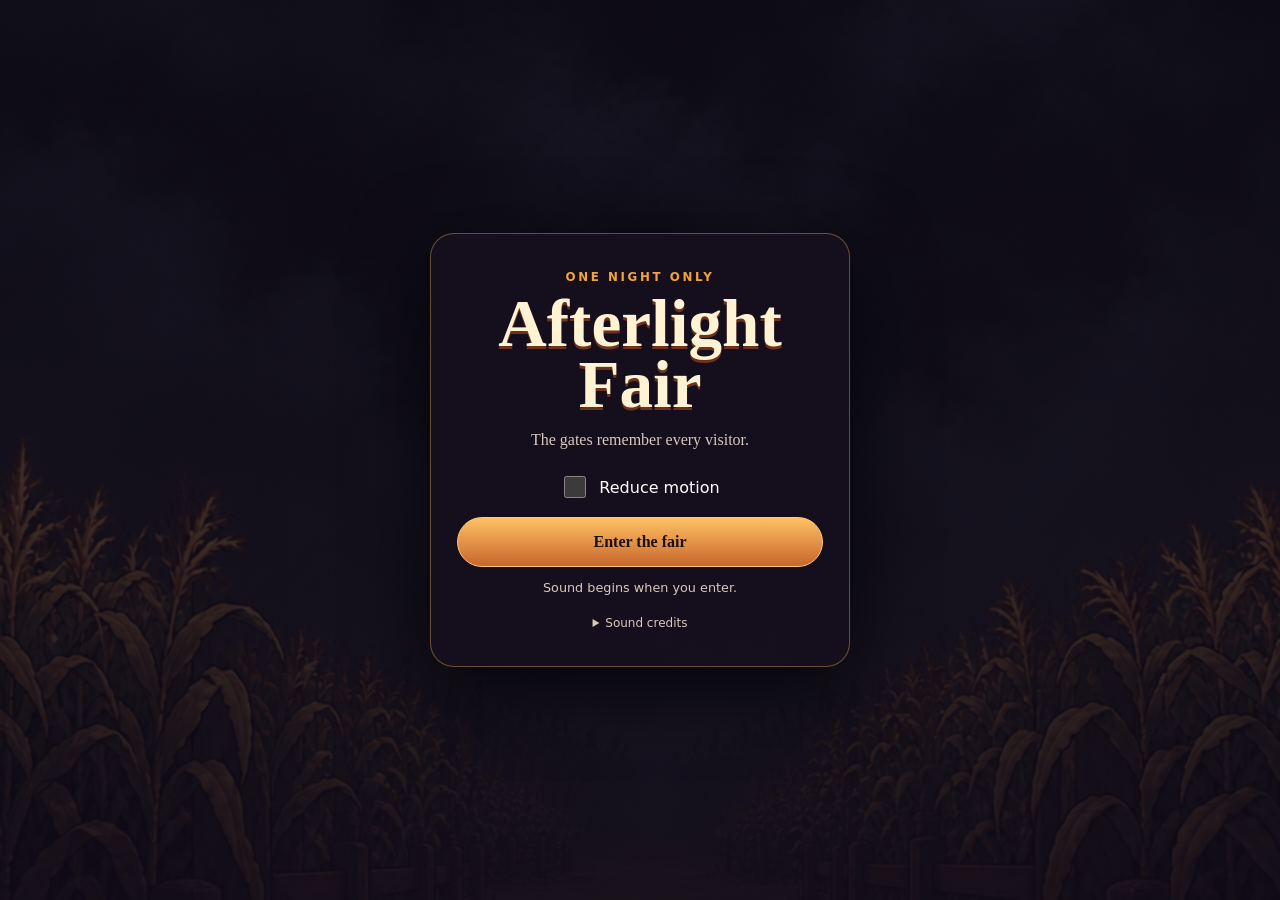
==== project-4-template/index.html @ a689bc9d "Add third story guidance and lighting finale" ====
<!doctype html>
<html lang="en">
  <head>
    <meta charset="UTF-8" />
    <meta name="viewport" content="width=device-width, initial-scale=1, viewport-fit=cover" />
    <meta name="theme-color" content="#120d1a" />
    <title>Afterlight Fair</title>
    <link rel="preload" as="image" href="Assets/halloween_ferris_wheel_animation_pack/halloween_fairground_layered_assets/composite_reference.png" />
    <link rel="preload" as="image" href="Assets/corn-rig/background-repair-flex.png" />
    <link rel="preload" as="image" href="Assets/story-welcome/scarecrow-welcome-v3-dull-eyes.png" />
    <link rel="preload" as="image" href="Assets/story-magician/magician-entrance-v4.png" />
    <link rel="preload" as="image" href="Assets/story-magician/magician-flourish-v4.png" />
    <link rel="preload" as="image" href="Assets/story-magician/magician-bow-v4.png" />
    <link rel="preload" as="image" href="Assets/story-magician/spectral-bunny-v2.png" />
    <link rel="preload" as="image" href="Assets/story-magician/bunny-pawprints-v2.png" />
    <link rel="preload" as="image" href="Assets/story-wheel/wheel-focus-v3-unlit.png" />
    <link rel="stylesheet" href="styles.css?v=20261025-20" />
  </head>
  <body>
    <main class="app" id="app">
      <section class="intro" id="intro" aria-labelledby="title">
        <div class="intro__panel">
          <p class="eyebrow">One night only</p>
          <h1 id="title">Afterlight Fair</h1>
          <p>The gates remember every visitor.</p>
          <label class="motion-choice">
            <input id="reduce-motion" type="checkbox" />
            <span>Reduce motion</span>
          </label>
          <button class="enter-button" id="enter" type="button">Enter the fair</button>
          <p class="sound-note" id="audio-message" role="status">Sound begins when you enter.</p>
          <details class="sound-credits">
            <summary>Sound credits</summary>
            <p>CC0 recordings from Freesound:</p>
            <ul>
              <li><a href="https://freesound.org/people/florianreichelt/sounds/459977/" target="_blank" rel="noopener">Soft Wind — florianreichelt</a></li>
              <li><a href="https://freesound.org/people/kyles/sounds/454363/" target="_blank" rel="noopener">Corn stalk rustling — kyles</a></li>
              <li><a href="https://freesound.org/people/Glitchedtones/sounds/322411/" target="_blank" rel="noopener">Twig Snap 04 — Glitchedtones</a></li>
              <li><a href="https://freesound.org/people/seth-m/sounds/458015/" target="_blank" rel="noopener">Big thunder clap — seth-m</a></li>
              <li><a href="https://freesound.org/people/SilentStrikeZ/sounds/389645/" target="_blank" rel="noopener">Wood Creak — SilentStrikeZ</a></li>
              <li><a href="https://freesound.org/people/Breviceps/sounds/462362/" target="_blank" rel="noopener">Small applause — Breviceps</a></li>
            </ul>
          </details>
        </div>
      </section>

      <section class="scene" id="scene" aria-label="A dark path between cornfields and wooden fences" aria-hidden="true">
        <svg class="fog-filters" aria-hidden="true">
          <defs>
            <filter id="ambient-fog-noise" x="-30%" y="-30%" width="160%" height="160%" color-interpolation-filters="sRGB">
              <feTurbulence type="fractalNoise" baseFrequency=".009 .026" numOctaves="3" seed="14" result="noise" />
              <feDisplacementMap in="SourceGraphic" in2="noise" scale="54" xChannelSelector="R" yChannelSelector="G" result="distorted" />
              <feGaussianBlur in="distorted" stdDeviation="5" />
            </filter>
            <filter id="reveal-fog-noise" x="-35%" y="-35%" width="170%" height="170%" color-interpolation-filters="sRGB">
              <feTurbulence type="fractalNoise" baseFrequency=".012 .035" numOctaves="4" seed="31" result="noise" />
              <feDisplacementMap in="SourceGraphic" in2="noise" scale="72" xChannelSelector="R" yChannelSelector="B" result="distorted" />
              <feGaussianBlur in="distorted" stdDeviation="6" />
            </filter>
          </defs>
        </svg>
        <div class="sky" aria-hidden="true">
          <span class="cloud cloud--one"></span>
          <span class="cloud cloud--two"></span>
        </div>

        <svg class="art-layers" viewBox="0 0 941 1672" preserveAspectRatio="none" aria-hidden="true">
          <defs>
            <image id="original-art" width="941" height="1672" href="Assets/opening-scene/corn-path.png" />
            <image id="fairground-art" width="941" height="1672" href="Assets/halloween_ferris_wheel_animation_pack/halloween_fairground_layered_assets/composite_reference.png" />
            <!-- Traced original leaf blades, excluding stems, posts and rails.
                 Coordinates use the source artwork rather than viewport pixels. -->
            <path id="left-leaf" transform="translate(0 900) scale(.5)" d="M 230 345 C 236 302 263 264 286 239 L 304 215 L 296 209 L 301 199 L 312 193 L 327 195 L 337 201 C 355 197 369 225 373 253 C 377 293 367 334 365 356 L 359 339 C 357 306 353 277 345 252 L 331 226 L 315 216 C 298 239 276 256 257 291 Z" />
            <path id="right-leaf" transform="translate(700 850) scale(.5)" d="M 277 454 C 264 429 249 404 239 384 L 222 366 L 207 363 C 184 382 167 406 151 429 L 133 461 L 117 490 L 112 495 L 113 466 C 116 428 123 399 140 375 C 151 358 173 350 193 347 L 208 346 L 226 351 C 249 358 267 402 277 436 Z" />
            <g id="left-stalk">
              <use href="#left-leaf" />
              <path id="left-stem" d="M114 1130 C112 1106 114 1088 116 1072 C120 1036 122 1012 123 983 C123 948 124 918 129 898 L132 899 C126 931 127 963 127 984 C126 1013 124 1041 120 1074 C117 1099 117 1113 118 1130 Z" />
              <path id="left-upper-leaf" d="M123 992 C132 968 148 957 163 951 C176 946 186 949 195 959 C205 970 208 982 209 991 C202 974 195 966 184 960 C173 955 165 959 157 967 C144 977 133 987 123 1005 Z" />
              <path id="left-side-leaf" d="M121 1024 C116 1004 111 985 104 973 C96 959 88 959 83 959 C91 968 98 981 104 994 C111 1007 116 1020 119 1040 Z" />
            </g>
            <g id="right-stalk">
              <use href="#right-leaf" />
              <path id="right-stem" d="M838 1130 C837 1108 837 1089 838 1076 C840 1046 838 1017 837 990 C835 970 830 950 825 937 L828 935 C835 952 839 973 840 990 C842 1016 843 1048 842 1076 C841 1097 841 1114 842 1130 Z" />
              <path id="right-upper-leaf" d="M836 1013 C831 996 820 985 809 978 C798 971 788 974 781 980 C774 987 772 1000 776 1009 C777 997 782 989 790 986 C803 982 818 997 829 1013 L837 1028 Z" />
            </g>
            <clipPath id="left-leaf-cutout"><use href="#left-leaf" /><use href="#left-stem" /><use href="#left-upper-leaf" /><use href="#left-side-leaf" /></clipPath>
            <clipPath id="right-leaf-cutout"><use href="#right-leaf" /><use href="#right-stem" /><use href="#right-upper-leaf" /></clipPath>
            <clipPath id="repair-openings"><use href="#left-leaf" /><use href="#left-stem" /><use href="#left-upper-leaf" /><use href="#left-side-leaf" /><use href="#right-leaf" /><use href="#right-stem" /><use href="#right-upper-leaf" /></clipPath>
            <clipPath id="fence-foreground"><rect y="1130" width="941" height="542" /></clipPath>
            <mask id="stationary-art" maskUnits="userSpaceOnUse" x="0" y="0" width="941" height="1672">
              <rect width="941" height="1672" fill="white" />
              <use href="#left-stalk" fill="black" /><use href="#right-stalk" fill="black" />
              <rect y="1130" width="941" height="542" fill="black" />
            </mask>
          </defs>
          <!-- Keep mutable sources as real image elements. Mobile Safari can
               drop nested use-to-use references inside masks. -->
          <image id="active-corn-repair" width="941" height="1672" href="Assets/opening-scene/corn-repair.png" clip-path="url(#repair-openings)" />
          <use href="#original-art" mask="url(#stationary-art)" />
          <g class="rustle-stalks rustle-stalks--one is-active" data-top="890" data-base="1130" data-cutout="left-leaf-cutout"><use href="#original-art" clip-path="url(#left-leaf-cutout)" /></g>
          <g class="rustle-stalks rustle-stalks--two" data-top="935" data-base="1130" data-cutout="right-leaf-cutout"><use href="#original-art" clip-path="url(#right-leaf-cutout)" /></g>
          <!-- Original fence, ground and nearby foliage stay fixed above the rig. -->
          <use href="#original-art" clip-path="url(#fence-foreground)" />
          <!-- These marks sit on the tent's existing bunting in source-art
               coordinates. Separate transparent HTML buttons provide the
               larger touch targets without enlarging the artwork. -->
          <g class="tent-pennant-visuals">
            <g data-symbol="eye" transform="translate(335 970)"><g class="tent-pennant-mark"><ellipse cx="18" cy="18" rx="14" ry="9" /><circle cx="18" cy="18" r="4" /></g></g>
            <g data-symbol="moon" transform="translate(425 988)"><g class="tent-pennant-mark"><path d="M27 5A14 14 0 1 0 30 28 12 12 0 0 1 27 5z" /></g></g>
            <g data-symbol="star" transform="translate(515 988)"><g class="tent-pennant-mark"><path d="M18 3l4.4 9 9.9 1.4-7.2 7 1.7 9.8-8.8-4.6-8.8 4.6 1.7-9.8-7.2-7 9.9-1.4z" /></g></g>
            <g data-symbol="rabbit" transform="translate(605 970)"><g class="tent-pennant-mark tent-pennant-mark--rabbit"><path d="M8 23c0-7 5-12 12-12 1-6 5-11 8-12 2 5 1 10-2 14 5 2 8 6 8 11 0 5-4 8-9 8H14c-6 0-10-4-10-8 0-3 1-5 4-6m18-1c-1 0-2 1-2 2s1 2 2 2 2-1 2-2-1-2-2-2M9 28l-6 5h11" /></g></g>
          </g>
        </svg>


        <div class="ground-fog" aria-hidden="true">
          <i></i><i></i><i></i>
        </div>

        <div class="fireflies" aria-hidden="true">
          <i></i><i></i><i></i><i></i><i></i><i></i>
        </div>

        <div class="story-layer" id="story-layer" aria-hidden="true">
          <div class="lightning"></div>
          <div class="reveal-fog" aria-hidden="true">
            <i></i><i></i><i></i><i></i>
          </div>
          <div class="scarecrow-character">
            <div class="contact-shadow"></div>
            <svg class="scarecrow-art" viewBox="0 0 1024 1536" aria-hidden="true">
              <defs>
                <image id="scarecrow-source" width="1024" height="1536" href="Assets/story-welcome/scarecrow-welcome-v3-dull-eyes.png" />
                <!-- Keep the holding hand fixed above the independently moving
                     prop. All three layers use the same original canvas. -->
                <!-- Paths are repeated directly inside masks for mobile Safari;
                     referencing a path with use can be dropped during animation. -->
                <clipPath id="holding-hand-cutout"><path d="M798 286 L817 273 L841 280 L858 295 L886 303 L911 325 L927 340 L948 338 L972 350 L985 365 L978 382 L990 388 L1002 399 L1000 410 L988 423 L970 428 L961 419 L951 425 L941 412 L932 425 L923 421 L929 397 L920 382 L913 393 L912 411 L906 430 L893 434 L884 422 L890 403 L897 392 L886 368 L858 347 L843 336 L827 314 L807 308 Z" /></clipPath>
                <mask id="sign-without-hand" maskUnits="userSpaceOnUse" x="0" y="0" width="1024" height="1536">
                  <rect width="1024" height="1536" fill="black" />
                  <path fill="white" d="M419 445 L778 412 L820 294 L905 305 L974 352 L1018 426 L1024 661 L1006 806 L997 987 L944 979 L916 910 L855 805 L807 754 L740 747 L686 791 L625 755 L573 745 L457 763 L413 715 L408 620 L410 534 Z" />
                  <path fill="black" d="M798 286 L817 273 L841 280 L858 295 L886 303 L911 325 L927 340 L948 338 L972 350 L985 365 L978 382 L990 388 L1002 399 L1000 410 L988 423 L970 428 L961 419 L951 425 L941 412 L932 425 L923 421 L929 397 L920 382 L913 393 L912 411 L906 430 L893 434 L884 422 L890 403 L897 392 L886 368 L858 347 L843 336 L827 314 L807 308 Z" />
                </mask>
                <mask id="body-without-sign" maskUnits="userSpaceOnUse" x="0" y="0" width="1024" height="1536">
                  <rect width="1024" height="1536" fill="white" />
                  <path fill="black" d="M419 445 L778 412 L820 294 L905 305 L974 352 L1018 426 L1024 661 L1006 806 L997 987 L944 979 L916 910 L855 805 L807 754 L740 747 L686 791 L625 755 L573 745 L457 763 L413 715 L408 620 L410 534 Z" />
                </mask>
              </defs>
              <g class="scarecrow"><use href="#scarecrow-source" mask="url(#body-without-sign)" /></g>
              <g class="welcome-sign"><use href="#scarecrow-source" mask="url(#sign-without-hand)" /></g>
              <g class="scarecrow-hand"><use href="#scarecrow-source" clip-path="url(#holding-hand-cutout)" /></g>
            </svg>
            <div class="eyes"><i></i><i></i></div>
            <button class="eye-trigger" id="eye-trigger" type="button" aria-label="Investigate the scarecrow's glowing eyes" hidden></button>
          </div>
        </div>

        <div class="midway-layer" id="midway-layer" aria-hidden="true">
          <div class="usher-fog" aria-hidden="true"></div>
          <div class="story-focus-fog" aria-hidden="true"></div>
          <div class="magician-story" id="magician-story" aria-hidden="true">
            <div class="tent-stage">
              <div class="stage-interior" aria-hidden="true"></div>
              <div class="magician" aria-hidden="true">
                <img class="magician-pose magician-pose--entrance" src="Assets/story-magician/magician-entrance-v4.png" alt="" />
                <img class="magician-pose magician-pose--flourish" src="Assets/story-magician/magician-flourish-v4.png" alt="" />
                <img class="magician-pose magician-pose--bow" src="Assets/story-magician/magician-bow-v4.png" alt="" />
              </div>
              <div class="magician-particles" aria-hidden="true">
                <i></i><i></i><i></i><i></i><i></i><i></i><i></i><i></i><i></i><i></i><i></i><i></i>
              </div>
            </div>
            <img class="spectral-bunny" src="Assets/story-magician/spectral-bunny-v2.png" alt="" aria-hidden="true" />
            <div class="rabbit-particles" aria-hidden="true">
              <i></i><i></i><i></i><i></i><i></i><i></i><i></i><i></i><i></i>
            </div>
            <img class="bunny-pawprints" src="Assets/story-magician/bunny-pawprints-v2.png" alt="" aria-hidden="true" />
            <button class="magician-replay" id="magician-replay" type="button" aria-label="Replay the midnight magician story" hidden></button>
          </div>
          <div class="pennants" aria-label="Four symbol-marked fairground pennants">
            <button class="pennant pennant--eye" data-symbol="eye" type="button" aria-label="Eye pennant" disabled></button>
            <button class="pennant pennant--moon" data-symbol="moon" type="button" aria-label="Crescent moon pennant" disabled></button>
            <button class="pennant pennant--star" data-symbol="star" type="button" aria-label="Star pennant" disabled></button>
            <button class="pennant pennant--rabbit" data-symbol="rabbit" type="button" aria-label="Rabbit pennant" disabled></button>
          </div>
        </div>

        <div class="wheel-scene" id="wheel-scene" aria-hidden="true">
          <img class="wheel-scene__background" src="Assets/story-wheel/wheel-background-clean-v1.png" alt="" />
          <img class="story-wheel__support" src="Assets/story-wheel/wheel-support-v2.png" alt="" />
          <div class="story-wheel__rotor" id="story-wheel-rotor" aria-hidden="true">
            <img class="story-wheel__frame" src="Assets/story-wheel/wheel-frame-v1.png" alt="" />
            <div class="story-wheel__finale" aria-hidden="true"></div>
            <div class="story-wheel__carriage" style="--slot:0"><img src="Assets/story-wheel/wheel-carriage-v1.png" alt="" /><span class="story-wheel__passenger story-wheel__passenger--top"></span></div>
            <div class="story-wheel__carriage" style="--slot:1"><img src="Assets/story-wheel/wheel-carriage-v1.png" alt="" /><span class="story-wheel__passenger story-wheel__passenger--right"></span></div>
            <div class="story-wheel__carriage" style="--slot:2"><img src="Assets/story-wheel/wheel-carriage-v1.png" alt="" /></div>
            <div class="story-wheel__carriage" style="--slot:3"><img src="Assets/story-wheel/wheel-carriage-v1.png" alt="" /></div>
            <div class="story-wheel__carriage" style="--slot:4"><img src="Assets/story-wheel/wheel-carriage-v1.png" alt="" /></div>
            <div class="story-wheel__carriage" style="--slot:5"><img src="Assets/story-wheel/wheel-carriage-v1.png" alt="" /></div>
            <div class="story-wheel__carriage" style="--slot:6"><img src="Assets/story-wheel/wheel-carriage-v1.png" alt="" /></div>
            <div class="story-wheel__carriage" style="--slot:7"><img src="Assets/story-wheel/wheel-carriage-v1.png" alt="" /></div>
            <div class="story-wheel__carriage" style="--slot:8"><img src="Assets/story-wheel/wheel-carriage-v1.png" alt="" /></div>
            <div class="story-wheel__carriage" style="--slot:9"><img src="Assets/story-wheel/wheel-carriage-v1.png" alt="" /><span class="story-wheel__passenger story-wheel__passenger--left"></span></div>
          </div>
          <div class="story-wheel__searchlight" aria-hidden="true"></div>
          <div class="story-wheel__climbing-prints" aria-hidden="true"><i></i><i></i><i></i><i></i><i></i></div>
          <div class="story-wheel__lights" aria-hidden="true"><i></i><i></i><i></i><i></i><i></i><i></i><i></i><i></i><i></i><i></i></div>
          <img class="story-wheel__foreground" src="Assets/story-wheel/wheel-foreground-booths-v1.png" alt="" />
          <img class="wheel-scene__rabbit" src="Assets/story-magician/spectral-bunny-v2.png" alt="" />
          <img class="wheel-scene__pawprints" src="Assets/story-magician/bunny-pawprints-v2.png" alt="" />
          <div class="wheel-scene__fog" aria-hidden="true"></div>
          <button id="wheel-story-start" type="button" aria-label="Follow the rabbit tracks to the Ferris wheel"><span class="sr-only">Follow the rabbit tracks</span></button>
          <div class="wheel-scene__replays">
            <button id="welcome-replay" type="button" aria-label="Replay the Welcome story">↶ Welcome?</button>
            <button id="wheel-magician-replay" type="button" aria-label="Replay the Midnight Magician story">↶ Magician</button>
          </div>
        </div>

        <button class="rustle rustle--one" id="rustle" type="button" aria-label="Rustling corn near the path">
          <span class="sr-only">Investigate the rustling corn</span>
        </button>

        <p class="hint" id="hint" aria-live="polite"></p>
        <p class="status" id="status" aria-live="assertive"></p>

        <button class="pause" id="pause" type="button" aria-pressed="false">
          <span aria-hidden="true" id="pause-icon">Ⅱ</span>
          <span class="sr-only" id="pause-label">Pause experience</span>
        </button>
      </section>
    </main>
    <script src="corn-rig.js?v=20261025-20"></script>
    <script src="audio.js?v=20261025-20"></script>
    <script src="app.js?v=20261025-20"></script>
  </body>
</html>
---- project-4-template/styles.css ----
:root {
  color-scheme: dark;
  font-family: Georgia, "Times New Roman", serif;
  --ink: #fff3d4;
  --orange: #f2a33a;
  --night: #100c18;
}

* { box-sizing: border-box; }

html, body { margin: 0; min-height: 100%; background: #08060d; }

body { overflow: hidden; }

button, input { font: inherit; }

button:focus-visible, input:focus-visible {
  outline: 3px solid #fff3a6;
  outline-offset: 4px;
}

.app {
  position: fixed;
  inset: 0;
  display: grid;
  place-items: center;
  background: radial-gradient(circle at 50% 30%, #38233a, var(--night) 65%);
}

.intro {
  position: absolute;
  z-index: 50;
  inset: 0;
  display: grid;
  place-items: center;
  padding: 24px;
  background:
    linear-gradient(#100b17aa, #100b17ee),
    url("Assets/opening-scene/corn-path.png") center / cover;
  transition: opacity 500ms ease, visibility 500ms;
}

.intro.is-gone { opacity: 0; visibility: hidden; pointer-events: none; }

.intro__panel {
  width: min(100%, 420px);
  padding: 36px 26px 28px;
  text-align: center;
  border: 1px solid #e7ac5c66;
  border-radius: 24px;
  background: #16101ee8;
  box-shadow: 0 20px 80px #000b;
}

.eyebrow { margin: 0; color: var(--orange); text-transform: uppercase; letter-spacing: .22em; font: 700 .74rem system-ui; }
h1 { margin: 10px 0 8px; color: var(--ink); font-size: clamp(2.5rem, 12vw, 4.2rem); line-height: .9; text-shadow: 0 3px 0 #6d321d; }
.intro p:not(.eyebrow) { color: #d9c9bd; }

.motion-choice { display: flex; justify-content: center; gap: 10px; align-items: center; margin: 24px 0 16px; font-family: system-ui; }
.motion-choice input { width: 22px; height: 22px; accent-color: #c56e2e; }

.enter-button {
  min-height: 50px;
  width: 100%;
  border: 1px solid #ffc878;
  border-radius: 999px;
  color: #1a1013;
  background: linear-gradient(#ffc164, #c7662d);
  font-weight: 800;
  cursor: pointer;
}
.enter-button:disabled { cursor: wait; opacity: .7; }
.intro .sound-note { font: .8rem system-ui; color: #d9c9bd; }
.sound-credits { font: .75rem system-ui; color: #d9c9bd; text-align: left; max-height: 150px; overflow-y: auto; }
.sound-credits summary { cursor: pointer; text-align: center; padding: 8px; }
.sound-credits ul { padding-left: 20px; }
.sound-credits li { margin-block: 8px; }
.sound-credits a { color: #ffd191; }
.app:not(.has-entered) * { animation-play-state: paused !important; }

.scene {
  position: relative;
  height: 100dvh;
  width: min(100vw, calc(100dvh * .563));
  max-height: 100dvh;
  overflow: hidden;
  isolation: isolate;
  background: linear-gradient(#100c1f 0 28%, #39202b 47%, #1a1116);
  box-shadow: 0 0 80px #000;
}

.fog-filters { position: absolute; width: 0; height: 0; }
.sky, .art-layers, .story-layer, .midway-layer, .ground-fog, .fireflies { position: absolute; inset: 0; }
.art-layers { z-index: 1; width: 100%; height: 100%; pointer-events: none; }

.scene.is-camera-moving .sky,
.scene.is-camera-moving .art-layers,
.scene.is-camera-moving .ground-fog,
.scene.is-camera-moving .fireflies {
  animation: camera-push 2s cubic-bezier(.3, .68, .25, 1) both;
}
.scene.is-midway-zoomed .sky,
.scene.is-midway-zoomed .art-layers,
.scene.is-midway-zoomed .ground-fog,
.scene.is-midway-zoomed .fireflies {
  transform: scale(1.72);
  transform-origin: 50% 61%;
}

.sky { z-index: 2; overflow: hidden; pointer-events: none; }
.cloud { position: absolute; width: 60%; height: 9%; border-radius: 50%; filter: blur(16px); background: #89708b24; animation: drift 22s linear infinite; }
.cloud--one { top: 8%; left: -65%; }
.cloud--two { top: 18%; left: -70%; animation-delay: -11s; animation-duration: 29s; }

.ground-fog { z-index: 4; overflow: hidden; pointer-events: none; filter: url("#ambient-fog-noise"); }
.ground-fog::after {
  content: "";
  position: absolute;
  inset: 43% -20% -8%;
  background: linear-gradient(180deg, transparent, #a9a2b026 38%, #c2bbc833 68%, #77717d2b);
  filter: blur(12px);
  animation: ground-fog-veil 11s ease-in-out infinite alternate;
}
.ground-fog i {
  position: absolute;
  left: -40%;
  top: 39%;
  width: 100%;
  height: 27%;
  border-radius: 50%;
  background: radial-gradient(ellipse, #e2dce252 0 20%, #b4acb93d 45%, #81798926 64%, transparent 78%);
  filter: blur(11px);
  opacity: .56;
  animation: ground-fog-drift 8s ease-in-out infinite alternate;
}
.ground-fog i:nth-child(2) { left: 28%; top: 51%; width: 110%; height: 25%; opacity: .5; animation-delay: -4s; animation-duration: 11s; }
.ground-fog i:nth-child(3) { left: -18%; top: 66%; width: 135%; height: 27%; opacity: .43; animation-delay: -8s; animation-duration: 14s; }

.rustle-stalks {
  transform-box: view-box;
  pointer-events: none;
}
[hidden] { display: none !important; }

.fireflies { z-index: 8; pointer-events: none; }
.fireflies i { position: absolute; width: 4px; height: 4px; border-radius: 50%; background: #ffc85a; box-shadow: 0 0 9px 3px #e89632; animation: float 5s ease-in-out infinite alternate; }
.fireflies i:nth-child(1) { left: 12%; top: 64%; }
.fireflies i:nth-child(2) { left: 82%; top: 58%; animation-delay: -1s; }
.fireflies i:nth-child(3) { left: 24%; top: 48%; animation-delay: -3s; }
.fireflies i:nth-child(4) { left: 72%; top: 73%; animation-delay: -2s; }
.fireflies i:nth-child(5) { left: 42%; top: 63%; animation-delay: -4s; }
.fireflies i:nth-child(6) { left: 91%; top: 46%; animation-delay: -2.5s; }

.story-layer { z-index: 10; pointer-events: none; transition: opacity 450ms ease; }
.scene.is-story-focusing .story-layer {
  opacity: 0;
  transition-duration: 900ms;
}
.scene.is-story-focused .story-layer { opacity: 0; }
.scarecrow-character {
  position: absolute;
  width: 61%;
  left: 19%;
  bottom: 10%;
  aspect-ratio: 2 / 3;
  transform-origin: 18% 100%;
}
.scene.is-ushered .scarecrow-character { transform: translate(-25%, 8%) scale(.58); }
.scene.is-usher-transition .scarecrow-character { animation: scarecrow-to-usher 2.4s cubic-bezier(.2, .72, .25, 1) both; }
.contact-shadow { position: absolute; left: 9%; bottom: 1.4%; width: 68%; height: 3.5%; border-radius: 50%; background: #160d09; filter: blur(4px); opacity: 0; }
.scarecrow-art { position: absolute; inset: 0; width: 100%; height: 100%; overflow: visible; }
.scarecrow, .scarecrow-hand { opacity: 0; }
.welcome-sign { opacity: 0; }
.eyes {
  position: absolute;
  z-index: 2;
  inset: 0;
  opacity: 0;
  filter: brightness(.25);
  transition: opacity 800ms ease, filter 800ms ease;
}
.eyes i {
  position: absolute;
  left: 42%;
  top: 14.7%;
  width: 2.2%;
  height: 1.4%;
  transform: translate(-50%, -50%);
  border-radius: 50%;
  background: #ffb128;
  box-shadow: 0 0 5px 1px #ff9b1f, 0 0 13px 4px #d65316aa;
  animation: eye-flicker 1.35s steps(2, end) infinite;
}
.eyes i:last-child {
  left: 48.4%;
  top: 17.8%;
  width: 1.9%;
  height: 1.3%;
  animation-delay: -.42s;
}
.lightning { position: absolute; z-index: 6; inset: 0; opacity: 0; background: #fff8da; mix-blend-mode: screen; }
.reveal-fog { position: absolute; z-index: 4; inset: 0; overflow: hidden; pointer-events: none; filter: url("#reveal-fog-noise"); }
.reveal-fog i {
  position: absolute;
  left: -32%;
  top: 25%;
  width: 105%;
  height: 45%;
  border-radius: 50%;
  background: radial-gradient(ellipse, #f4f0f2d8 0 24%, #d2cbd2bd 43%, #99909d92 62%, transparent 80%);
  filter: blur(12px);
  opacity: 0;
  transform: translate3d(-12%, 8%, 0) scale(.8);
}
.reveal-fog i:nth-child(2) { left: 18%; top: 32%; width: 115%; transform: translate3d(14%, -4%, 0) scale(.75); }
.reveal-fog i:nth-child(3) { left: -20%; top: 47%; width: 92%; height: 35%; transform: translate3d(-8%, 3%, 0) scale(.85); }
.reveal-fog i:nth-child(4) { left: 30%; top: 52%; width: 90%; height: 30%; transform: translate3d(10%, 6%, 0) scale(.8); }

.story-layer.is-playing .eyes { animation: eyes-awaken 8s ease-in-out forwards; }
.story-layer.is-playing .lightning { animation: flash 8s linear forwards; }
.story-layer.is-playing .reveal-fog i { animation: reveal-fog-left 8s ease-out forwards; }
.story-layer.is-playing .reveal-fog i:nth-child(even) { animation-name: reveal-fog-right; }
.story-layer.is-playing .scarecrow, .story-layer.is-playing .scarecrow-hand { animation: scarecrow-story 8s steps(1, end) forwards; }
.story-layer.is-playing .welcome-sign { animation: sign-presentation 8s linear forwards; }
.story-layer.is-playing .contact-shadow { animation: shadow-story 8s steps(1, end) forwards; }
.story-layer.is-watching .eyes { opacity: 1; filter: brightness(1); }
.story-layer.is-revealed .scarecrow, .story-layer.is-revealed .scarecrow-hand { opacity: 1; }
.story-layer.is-revealed .welcome-sign { opacity: 1; transform: none; }
.story-layer.is-revealed .contact-shadow { opacity: .6; }
.story-layer.is-revealed .eyes { opacity: .8; filter: brightness(.8); }
.eye-trigger { position: absolute; left: 35%; top: 9%; width: 23%; height: 17%; min-width: 48px; min-height: 48px; border: 0; background: transparent; pointer-events: auto; cursor: pointer; }

.midway-layer { z-index: 12; pointer-events: none; }
.magician-story { position: absolute; inset: 0; pointer-events: none; }
.tent-stage {
  position: absolute;
  left: 34%;
  top: 55%;
  width: 32%;
  height: 23%;
  opacity: 0;
  overflow: hidden;
  clip-path: polygon(8% 0, 92% 0, 100% 100%, 0 100%);
}
.stage-interior {
  position: absolute;
  inset: 0;
  background: radial-gradient(ellipse at 50% 70%, #261423b8 0 28%, transparent 72%);
}
.magician { position: absolute; left: 8%; bottom: -2%; width: 84%; height: 96%; opacity: 0; transform-origin: 50% 96%; }
.magician-pose { position: absolute; inset: 0; width: 100%; height: 100%; object-fit: contain; opacity: 0; }
.magician-particles, .rabbit-particles { position: absolute; pointer-events: none; }
.magician-particles { z-index: 2; inset: 3% 13% 0; }
.magician-particles::before {
  content: "";
  position: absolute;
  inset: 8% 5% 0;
  opacity: 0;
  background: radial-gradient(ellipse at 50% 68%, #9e6dbf66 0 18%, #d49a4b38 36%, transparent 70%);
  filter: blur(5px);
}
.magician-particles i, .rabbit-particles i {
  position: absolute;
  width: calc(var(--size, 4px) * 1.55);
  height: calc(var(--size, 4px) * 1.55);
  border-radius: 50%;
  opacity: 0;
  background: var(--color, #e8a94f);
  box-shadow: 0 0 4px var(--color, #e8a94f), 0 0 9px var(--glow, #9f5fc7a8);
  mix-blend-mode: screen;
}
.magician-particles i {
  width: calc(var(--size, 4px) * 3);
  height: calc(var(--size, 4px) * 3);
  box-shadow: 0 0 7px var(--color, #e8a94f), 0 0 16px var(--glow, #9f5fc7d9);
}
.magician-particles i:nth-child(1) { left: 20%; top: 72%; --dx: -18px; --dy: -58px; --size: 3px; }
.magician-particles i:nth-child(2) { left: 28%; top: 48%; --dx: -23px; --dy: -42px; --color: #aa72d3; }
.magician-particles i:nth-child(3) { left: 36%; top: 82%; --dx: -8px; --dy: -70px; --size: 2px; }
.magician-particles i:nth-child(4) { left: 43%; top: 32%; --dx: -12px; --dy: -54px; --color: #b777da; --size: 3px; }
.magician-particles i:nth-child(5) { left: 50%; top: 64%; --dx: 5px; --dy: -68px; --size: 5px; }
.magician-particles i:nth-child(6) { left: 56%; top: 19%; --dx: 12px; --dy: -43px; --size: 2px; }
.magician-particles i:nth-child(7) { left: 63%; top: 78%; --dx: 14px; --dy: -63px; --color: #a86ed0; }
.magician-particles i:nth-child(8) { left: 70%; top: 44%; --dx: 22px; --dy: -50px; --size: 3px; }
.magician-particles i:nth-child(9) { left: 77%; top: 67%; --dx: 27px; --dy: -71px; --color: #b776d7; --size: 2px; }
.magician-particles i:nth-child(10) { left: 32%; top: 62%; --dx: -16px; --dy: -83px; --size: 2px; }
.magician-particles i:nth-child(11) { left: 60%; top: 53%; --dx: 17px; --dy: -76px; --size: 4px; }
.magician-particles i:nth-child(12) { left: 48%; top: 89%; --dx: 2px; --dy: -91px; --color: #a66dce; --size: 3px; }
.spectral-bunny {
  position: absolute;
  z-index: 4;
  left: 48%;
  top: 57%;
  width: 24%;
  height: 18%;
  opacity: 0;
  object-fit: contain;
  filter: brightness(1.08) saturate(.82) drop-shadow(0 0 7px #8b62d7aa);
}
.rabbit-particles { z-index: 3; left: 49%; top: 59%; width: 18%; height: 12%; opacity: 0; }
.rabbit-particles i { --color: #a889d2; --glow: #70529ec2; }
.rabbit-particles i:nth-child(1) { left: 8%; top: 58%; --tx: -35px; --ty: 12px; --size: 3px; }
.rabbit-particles i:nth-child(2) { left: 21%; top: 32%; --tx: -43px; --ty: -8px; --size: 2px; }
.rabbit-particles i:nth-child(3) { left: 34%; top: 72%; --tx: -52px; --ty: 17px; --size: 4px; }
.rabbit-particles i:nth-child(4) { left: 48%; top: 43%; --tx: -38px; --ty: -16px; --size: 3px; }
.rabbit-particles i:nth-child(5) { left: 61%; top: 65%; --tx: -59px; --ty: 9px; --size: 2px; }
.rabbit-particles i:nth-child(6) { left: 73%; top: 25%; --tx: -47px; --ty: -21px; --size: 3px; }
.rabbit-particles i:nth-child(7) { left: 84%; top: 55%; --tx: -66px; --ty: 14px; --size: 4px; }
.rabbit-particles i:nth-child(8) { left: 42%; top: 15%; --tx: -54px; --ty: -27px; --size: 2px; }
.rabbit-particles i:nth-child(9) { left: 91%; top: 77%; --tx: -72px; --ty: 22px; --size: 3px; }
.bunny-pawprints {
  position: absolute;
  z-index: 3;
  right: 7%;
  top: 53%;
  width: 31%;
  height: 19%;
  opacity: 0;
  object-fit: contain;
  transform: rotate(-18deg);
  filter: brightness(.8) saturate(.72);
}
.magician-replay {
  position: absolute;
  z-index: 8;
  left: 41%;
  top: 58%;
  width: 18%;
  height: 15%;
  min-width: 48px;
  min-height: 48px;
  border: 0;
  background: transparent;
  pointer-events: auto;
  cursor: pointer;
}
.scene.is-magician-playing .tent-stage { animation: stage-story 8s linear both; }
.scene.is-magician-playing .magician { animation: magician-story 8s ease-in-out both; }
.scene.is-magician-playing .magician-pose--entrance { animation: magician-entrance-pose 8s linear both; }
.scene.is-magician-playing .magician-pose--flourish { animation: magician-flourish-pose 8s linear both; }
.scene.is-magician-playing .magician-pose--bow { animation: magician-bow-pose 8s linear both; }
.scene.is-magician-playing .magician-particles::before { animation: magician-dust-cloud 8s ease-out both; }
.scene.is-magician-playing .magician-particles i { animation: magician-mote 8s cubic-bezier(.2, .65, .35, 1) both; }
.scene.is-magician-playing .spectral-bunny { animation: bunny-escape 8s ease-in-out both; }
.scene.is-magician-playing .rabbit-particles { animation: rabbit-particle-flight 8s ease-in-out both; }
.scene.is-magician-playing .rabbit-particles i { animation: rabbit-mote 8s ease-out both; }
.scene.is-magician-playing .bunny-pawprints { animation: pawprint-story 8s linear both; }
.scene.is-midway-ready.is-magician-playing .tent-pennant-visuals { opacity: 0; }
.scene.is-story-focusing .tent-pennant-visuals { animation: pennants-dissolve 1.15s ease-in both; }
.scene.is-story-focused .tent-pennant-visuals { opacity: 0; }
.scene.is-magician-complete .bunny-pawprints { opacity: .72; }
.story-focus-fog {
  position: absolute;
  z-index: 15;
  inset: 35% -25% 4%;
  opacity: 0;
  pointer-events: none;
  background:
    radial-gradient(ellipse at 25% 55%, #d4ccd7d9 0 12%, #8e85958f 34%, transparent 66%),
    radial-gradient(ellipse at 75% 45%, #ddd5ded1 0 14%, #81788791 36%, transparent 68%);
  filter: blur(14px);
  transform: translateY(18%) scale(.88);
}
.scene.is-story-focusing .story-focus-fog { animation: story-focus-fog 1.6s ease-in-out both; }
.scene.is-story-focusing .sky,
.scene.is-story-focusing .art-layers,
.scene.is-story-focusing .ground-fog,
.scene.is-story-focusing .fireflies { animation: story-focus-camera 1.6s cubic-bezier(.32, .7, .28, 1) both; }
.scene.is-story-focused .sky,
.scene.is-story-focused .art-layers,
.scene.is-story-focused .ground-fog,
.scene.is-story-focused .fireflies {
  transform: scale(2.45);
  transform-origin: 50% 68%;
}
.scene.is-story-focusing .magician-story { animation: story-layer-focus 1.6s cubic-bezier(.32, .7, .28, 1) both; }
.scene.is-story-focused .magician-story { transform: scale(1.424); transform-origin: 50% 68%; }

.wheel-scene {
  position: absolute;
  z-index: 16;
  inset: 0;
  visibility: hidden;
  overflow: hidden;
  pointer-events: none;
}
.wheel-scene__background { position: absolute; inset: 0; width: 100%; height: 100%; object-fit: cover; opacity: 0; }
.wheel-scene__rabbit {
  position: absolute;
  z-index: 2;
  left: 31%;
  top: 73%;
  width: 34%;
  opacity: 0;
  filter: brightness(1.05) saturate(.78) drop-shadow(0 0 7px #7751b99c);
  transform-origin: 50% 80%;
}
.wheel-scene__pawprints {
  position: absolute;
  z-index: 1;
  left: 35%;
  top: 53%;
  width: 31%;
  height: 29%;
  object-fit: contain;
  opacity: 0;
  transform: rotate(123deg);
  filter: brightness(.72) saturate(.65);
}
.wheel-scene__fog {
  position: absolute;
  z-index: 4;
  inset: 24% -32% -8%;
  opacity: 0;
  pointer-events: none;
  background:
    radial-gradient(ellipse at 24% 58%, #e0d9e4ed 0 16%, #8f8797b8 38%, transparent 68%),
    radial-gradient(ellipse at 76% 48%, #d7d0dbe8 0 18%, #817987ad 40%, transparent 70%);
  filter: blur(15px);
  transform: translateY(18%) scale(.84);
}
.wheel-scene__replays {
  position: absolute;
  z-index: 5;
  left: 5%;
  right: 5%;
  bottom: max(3%, env(safe-area-inset-bottom));
  display: flex;
  justify-content: space-between;
  opacity: 0;
  pointer-events: none;
}
.wheel-scene__replays button {
  min-width: 48px;
  min-height: 48px;
  padding: 8px 11px;
  border: 1px solid #bfae9270;
  border-radius: 999px;
  color: #d8cfbf;
  background: #100d18c7;
  font: 700 .68rem system-ui;
  letter-spacing: .04em;
  cursor: pointer;
}
#wheel-story-start {
  position: absolute;
  z-index: 8;
  left: 34%;
  top: 52%;
  width: 32%;
  height: 30%;
  min-width: 48px;
  min-height: 72px;
  padding: 0;
  border: 0;
  background: transparent;
  color: transparent;
  pointer-events: none;
}
#wheel-story-start:focus-visible { outline: 2px solid #d7b078; outline-offset: 4px; border-radius: 45%; }
.scene.is-wheel-ready:not(.is-wheel-story) #wheel-story-start { pointer-events: auto; }
.scene.is-wheel-story-complete #wheel-story-start { pointer-events: auto; }
.scene.is-wheel-transitioning .wheel-scene,
.scene.is-wheel-ready .wheel-scene { visibility: visible; }
.scene.is-wheel-transitioning .wheel-scene__background { animation: wheel-background-arrive 2.6s ease-in-out both; }
.scene.is-wheel-transitioning .wheel-scene__fog { animation: wheel-transition-fog 2.6s ease-in-out both; }
.scene.is-wheel-transitioning .wheel-scene__rabbit { animation: wheel-rabbit-run 2.6s cubic-bezier(.34, .58, .32, 1) both; }
.scene.is-wheel-transitioning .wheel-scene__pawprints { animation: wheel-pawprints-arrive 2.6s linear both; }
.scene.is-wheel-ready .wheel-scene__background { opacity: 1; }
.scene.is-wheel-ready .wheel-scene__pawprints { opacity: .68; }
.scene.is-wheel-ready .wheel-scene__replays { opacity: 1; pointer-events: auto; }
.scene.is-wheel-ready .status { left: 44%; width: 68%; }
.scene.is-wheel-ready .hint { bottom: max(11%, env(safe-area-inset-bottom)); }
.story-wheel__support { position:absolute; z-index:2; width:48%; left:26%; top:30%; filter:brightness(.68) saturate(.64) hue-rotate(5deg); }
.story-wheel__rotor { --turn:0deg; position:absolute; z-index:3; width:76%; aspect-ratio:1; left:12%; top:11.5%; transform:rotate(var(--turn)); transform-origin:50% 50%; }
.story-wheel__frame { position:absolute; inset:0; width:100%; height:100%; }
.story-wheel__finale { position:absolute; z-index:1; inset:2.2%; border:4px dotted #ffd58a; border-radius:50%; opacity:0; box-shadow:inset 0 0 14px #f0a54d,0 0 18px #df8c34; pointer-events:none; }
.story-wheel__carriage { position:absolute; inset:0; transform:rotate(calc(var(--slot) * 36deg)); }
.story-wheel__carriage::after { content:""; position:absolute; z-index:1; left:49.35%; top:3.2%; width:1.3%; height:1.8%; border:1px solid #17131a; border-radius:999px; background:linear-gradient(90deg,#2e2732,#766675 48%,#302833); transform:rotate(calc((var(--slot) * -36deg) - var(--turn))); transform-origin:50% 0; }
.story-wheel__carriage img { position:absolute; z-index:2; width:17%; left:41.5%; top:2.15%; transform:rotate(calc((var(--slot) * -36deg) - var(--turn))); transform-origin:50% 13.5%; filter:brightness(.68) saturate(.52) hue-rotate(7deg); }
.story-wheel__foreground { position:absolute; z-index:4; inset:0; width:100%; height:100%; object-fit:cover; pointer-events:none; }
.story-wheel__searchlight { position:absolute; z-index:6; left:29%; top:16%; width:8%; aspect-ratio:1; border-radius:50%; opacity:0; background:radial-gradient(circle,#fff2bf 0 8%,#e7ac59b8 18%,#bd71334f 42%,transparent 72%); filter:blur(.4px); pointer-events:none; }
.story-wheel__lights { position:absolute; z-index:5; inset:0; pointer-events:none; }
.story-wheel__lights i { position:absolute; width:5px; height:5px; border-radius:50%; background:#ffd18a; opacity:0; box-shadow:0 0 5px 2px #d88a38; }
.story-wheel__lights i:nth-child(1){left:6%;top:48.2%}.story-wheel__lights i:nth-child(2){left:11%;top:49.5%}.story-wheel__lights i:nth-child(3){left:16%;top:51.2%}.story-wheel__lights i:nth-child(4){left:21%;top:53.1%}.story-wheel__lights i:nth-child(5){left:26%;top:55.3%}.story-wheel__lights i:nth-child(6){right:26%;top:55.3%}.story-wheel__lights i:nth-child(7){right:21%;top:53.1%}.story-wheel__lights i:nth-child(8){right:16%;top:51.2%}.story-wheel__lights i:nth-child(9){right:11%;top:49.5%}.story-wheel__lights i:nth-child(10){right:6%;top:48.2%}
.story-wheel__climbing-prints { position:absolute; z-index:6; left:31%; top:35%; width:18%; height:25%; opacity:0; transform:rotate(8deg); }
.story-wheel__climbing-prints i { position:absolute; width:7px; height:9px; border-radius:58% 58% 44% 44%; background:#a18bb5; box-shadow:0 0 4px #765692; transform:rotate(-34deg); }
.story-wheel__climbing-prints i::before { content:""; position:absolute; left:-2px; top:-4px; width:3px; height:3px; border-radius:50%; background:inherit; box-shadow:4px -2px 0 #a18bb5,8px 0 0 #a18bb5; }
.story-wheel__climbing-prints i:nth-child(1){left:72%;bottom:2%}.story-wheel__climbing-prints i:nth-child(2){left:57%;bottom:24%}.story-wheel__climbing-prints i:nth-child(3){left:42%;bottom:46%}.story-wheel__climbing-prints i:nth-child(4){left:27%;bottom:68%}.story-wheel__climbing-prints i:nth-child(5){left:12%;bottom:88%}
.story-wheel__passenger { position:absolute; z-index:3; left:47.5%; top:8.4%; width:5%; height:6.2%; opacity:0; filter:drop-shadow(0 0 2px #050309); transform-origin:50% 50%; }
.story-wheel__passenger::before { content:""; position:absolute; left:31%; top:0; width:38%; aspect-ratio:1; border-radius:50%; background:#09080c; }
.story-wheel__passenger::after { content:""; position:absolute; left:7%; right:7%; top:22%; bottom:0; background:#0b0910; clip-path:polygon(32% 0,68% 0,100% 24%,78% 34%,74% 100%,26% 100%,22% 34%,0 24%); }
.scene.is-wheel-story .story-wheel__rotor { animation:story-wheel-turn 16s cubic-bezier(.42,0,.32,1) both; }
.scene.is-wheel-ready:not(.is-wheel-story):not(.is-wheel-story-complete) .wheel-scene__pawprints { animation:track-invitation 1.8s ease-in-out infinite; }
.scene.is-wheel-story .story-wheel__searchlight { animation:searchlight-jump 12s steps(1,end) both; }
.scene.is-wheel-story .story-wheel__finale { animation:wheel-finale 12s ease-out both; }
.scene.is-wheel-story .story-wheel__frame { animation:wheel-frame-finale 12s ease-out both; }
.scene.is-wheel-story .story-wheel__carriage img,
.scene.is-wheel-story .story-wheel__carriage::after { animation:story-carriage-upright 16s cubic-bezier(.42,0,.32,1) both; }
.scene.is-wheel-story .story-wheel__passenger { animation:story-passenger-upright 16s cubic-bezier(.42,0,.32,1) both; }
.scene.is-wheel-story .story-wheel__passenger--left { animation-name:story-passenger-upright,passenger-left; animation-duration:16s,12s; animation-timing-function:cubic-bezier(.42,0,.32,1),steps(1,end); }
.scene.is-wheel-story .story-wheel__passenger--right { animation-name:story-passenger-upright,passenger-right; animation-duration:16s,12s; animation-timing-function:cubic-bezier(.42,0,.32,1),steps(1,end); }
.scene.is-wheel-story .story-wheel__passenger--top { animation-name:story-passenger-upright,passenger-top; animation-duration:16s,12s; animation-timing-function:cubic-bezier(.42,0,.32,1),steps(1,end); }
.scene.is-wheel-story .wheel-scene__replays { opacity:0; pointer-events:none; }
.scene.is-wheel-story .story-wheel__lights i { animation:story-wheel-light 12s steps(1,end) both; animation-delay:calc(var(--light,0) * .35s); }
.scene.is-wheel-story .story-wheel__lights i:nth-child(1),.scene.is-wheel-story .story-wheel__lights i:nth-child(10){--light:0}.scene.is-wheel-story .story-wheel__lights i:nth-child(2),.scene.is-wheel-story .story-wheel__lights i:nth-child(9){--light:1}.scene.is-wheel-story .story-wheel__lights i:nth-child(3),.scene.is-wheel-story .story-wheel__lights i:nth-child(8){--light:2}.scene.is-wheel-story .story-wheel__lights i:nth-child(4),.scene.is-wheel-story .story-wheel__lights i:nth-child(7){--light:3}.scene.is-wheel-story .story-wheel__lights i:nth-child(5),.scene.is-wheel-story .story-wheel__lights i:nth-child(6){--light:4}
.scene.is-wheel-story .story-wheel__climbing-prints { animation:story-wheel-prints 9s linear both; }
.scene.is-wheel-story-complete .story-wheel__rotor { transform:rotate(58deg); }
.scene.is-wheel-story-complete .story-wheel__carriage img,
.scene.is-wheel-story-complete .story-wheel__carriage::after { transform:rotate(calc((var(--slot) * -36deg) - 58deg)); }
.scene.is-wheel-story-complete .story-wheel__passenger { opacity:0; transform:rotate(calc((var(--slot) * -36deg) - 58deg)); }
.scene.is-wheel-story-complete .story-wheel__lights i { opacity:.62; }
.scene.is-wheel-story-complete .story-wheel__finale { opacity:.5; }
.scene.is-wheel-story-complete .story-wheel__frame { filter:brightness(1.08) drop-shadow(0 0 5px #bd7133); }
.is-reduced .scene.is-wheel-story .story-wheel__rotor { animation:none; transform:rotate(18deg); }
.is-reduced .scene.is-wheel-ready .wheel-scene__pawprints { animation:none; opacity:.78; }
.is-reduced .scene.is-wheel-story .story-wheel__searchlight { animation:none; opacity:.65; left:46%; top:7%; }
.is-reduced .scene.is-wheel-story .story-wheel__finale { animation:none; opacity:.5; }
.is-reduced .scene.is-wheel-story .story-wheel__frame { animation:none; filter:brightness(1.08) drop-shadow(0 0 5px #bd7133); }
.is-reduced .scene.is-wheel-story .story-wheel__carriage img,
.is-reduced .scene.is-wheel-story .story-wheel__carriage::after { animation:none; transform:rotate(calc((var(--slot) * -36deg) - 18deg)); }
.is-reduced .scene.is-wheel-story .story-wheel__passenger { animation:none; transform:rotate(calc(var(--slot) * -36deg)); }
@keyframes story-wheel-turn { 0%,18%{transform:rotate(0)} 100%{transform:rotate(58deg)} }
@keyframes story-carriage-upright { 0%,18%{transform:rotate(calc(var(--slot) * -36deg))} 100%{transform:rotate(calc((var(--slot) * -36deg) - 58deg))} }
@keyframes story-passenger-upright { 0%,18%{transform:rotate(calc(var(--slot) * -36deg))} 100%{transform:rotate(calc((var(--slot) * -36deg) - 58deg))} }
@keyframes track-invitation { 0%,100%{opacity:.54;filter:brightness(.72) saturate(.65)} 50%{opacity:.9;filter:brightness(1.08) saturate(.85) drop-shadow(0 0 5px #9271ad)} }
@keyframes searchlight-jump { 0%,25%{opacity:0;left:27%;top:14%} 26%,35%{opacity:.82;left:27%;top:14%} 36%,45%{opacity:0} 46%,55%{opacity:.82;left:66%;top:14%} 56%,65%{opacity:0} 66%,78%{opacity:.9;left:46%;top:7%} 79%,82%{opacity:1;left:46%;top:7%;transform:scale(1.45)} 83%,100%{opacity:0;transform:scale(2.2)} }
@keyframes wheel-finale { 0%,80%{opacity:0;transform:scale(.96)} 83%{opacity:1;transform:scale(1.02)} 88%{opacity:.45;transform:scale(1)} 92%{opacity:1} 100%{opacity:.5} }
@keyframes wheel-frame-finale { 0%,80%{filter:none} 83%{filter:brightness(1.42) drop-shadow(0 0 12px #f1b25c)} 90%{filter:brightness(1.08) drop-shadow(0 0 4px #bd7133)} 94%{filter:brightness(1.34) drop-shadow(0 0 10px #f1b25c)} 100%{filter:brightness(1.08) drop-shadow(0 0 5px #bd7133)} }
@keyframes story-wheel-light { 0%,8%{opacity:0} 9%,80%{opacity:1} 83%{opacity:1;transform:scale(1.8);box-shadow:0 0 13px 5px #ffb64f} 88%,100%{opacity:.78;transform:scale(1)} }
@keyframes story-wheel-prints { 0%,12%{opacity:0} 18%,100%{opacity:.82} }
@keyframes passenger-left { 0%,25%{opacity:0} 26%,38%{opacity:.92} 39%,100%{opacity:0} }
@keyframes passenger-right { 0%,45%{opacity:0} 46%,58%{opacity:.92} 59%,100%{opacity:0} }
@keyframes passenger-top { 0%,65%{opacity:0} 66%,82%{opacity:.95} 83%,100%{opacity:0} }
.usher-fog {
  position: absolute;
  left: -16%;
  bottom: 5%;
  width: 82%;
  height: 38%;
  border-radius: 50%;
  background: radial-gradient(ellipse, #d8d1daaa 0 22%, #9b929f78 48%, transparent 74%);
  filter: blur(13px);
  opacity: 0;
  transform: translateX(-35%);
}
.scene.is-usher-transition .usher-fog { animation: usher-fog-pass 2.4s ease-in-out both; }
.tent-pennant-visuals { opacity: 0; transition: opacity 500ms ease; pointer-events: none; }
.scene.is-midway-ready .tent-pennant-visuals { opacity: 1; }
.tent-pennant-mark {
  fill: #f4cf8c;
  stroke: #321d31;
  stroke-width: 3;
  stroke-linecap: round;
  stroke-linejoin: round;
  paint-order: stroke fill;
  filter: drop-shadow(0 0 7px #f0a83dcc);
  transform-box: fill-box;
  transform-origin: center;
  transition: fill 320ms ease, stroke 320ms ease, filter 320ms ease;
}
.tent-pennant-mark circle { fill: #4b2745; stroke: none; }
.tent-pennant-mark--rabbit { stroke-width: 2.5; }
.scene.is-pennant-intro .tent-pennant-mark { animation: pennant-mark-settle 980ms cubic-bezier(.22, .72, .3, 1) both; }
.scene.is-pennant-intro .tent-pennant-visuals > g:nth-child(2) .tent-pennant-mark { animation-delay: 90ms; }
.scene.is-pennant-intro .tent-pennant-visuals > g:nth-child(3) .tent-pennant-mark { animation-delay: 180ms; }
.scene.is-pennant-intro .tent-pennant-visuals > g:nth-child(4) .tent-pennant-mark { animation-delay: 270ms; }
.tent-pennant-visuals > g.is-cued .tent-pennant-mark { animation: pennant-cue 580ms ease-out both; }
.tent-pennant-visuals > g.is-selected .tent-pennant-mark {
  fill: #93dc78;
  stroke: #18351f;
  filter: drop-shadow(0 0 5px #d9ffc7) drop-shadow(0 0 13px #45ad5a);
}
.scene.is-midway-mistake .tent-pennant-mark { opacity: .38; transform: translateY(5px) rotate(5deg); }
.pennants { position: absolute; inset: 0; opacity: 0; pointer-events: none; }
.scene.is-midway-ready .pennants { opacity: 1; }
.scene.is-midway-input .pennants { pointer-events: auto; }
.pennant {
  position: absolute;
  width: 48px;
  height: 52px;
  min-width: 48px;
  min-height: 48px;
  padding: 0;
  border: 0;
  background: transparent;
  opacity: 1;
  cursor: pointer;
}
.pennant:disabled { opacity: 1; cursor: default; }
.pennant--eye { left: 19%; top: 53%; }
.pennant--moon { left: 36%; top: 55%; }
.pennant--star { right: 36%; top: 55%; }
.pennant--rabbit { right: 19%; top: 53%; }
.rustle {
  position: absolute;
  z-index: 10;
  width: 72px;
  height: 72px;
  border: 0;
  border-radius: 50%;
  background: transparent;
  cursor: pointer;
  transition: left 500ms ease, top 500ms ease;
}
.rustle--one { left: 8%; top: 57%; width: 15%; height: 10%; }
.rustle--two { right: 8%; left: auto; top: 58%; width: 15%; height: 10%; }
.rustle[disabled] { opacity: 0; pointer-events: none; }

.hint, .status {
  position: absolute;
  z-index: 20;
  left: 50%;
  width: min(86%, 360px);
  margin: 0;
  transform: translateX(-50%);
  text-align: center;
  text-shadow: 0 2px 5px #000, 0 0 10px #000;
}
.hint { bottom: max(7%, env(safe-area-inset-bottom)); color: #f4d8b3; font-style: italic; }
.status { top: max(3%, env(safe-area-inset-top)); color: white; font: 700 .82rem system-ui; letter-spacing: .08em; text-transform: uppercase; }

.pause {
  position: absolute;
  z-index: 30;
  top: max(14px, env(safe-area-inset-top));
  right: max(14px, env(safe-area-inset-right));
  width: 48px;
  height: 48px;
  border: 1px solid #eab56d88;
  border-radius: 50%;
  color: white;
  background: #120d19cc;
  cursor: pointer;
}

.is-paused * { animation-play-state: paused !important; }
.is-paused .rustle, .is-paused .eye-trigger, .is-paused .pennant, .is-paused .magician-replay, .is-paused .wheel-scene__replays { pointer-events: none; }
.is-reduced .cloud, .is-reduced .ground-fog i, .is-reduced .fireflies i, .is-reduced .eyes i { animation: none; }
.is-reduced .ground-fog::after { animation: none; }
.is-reduced .rustle-stalks { animation: none; }
.is-reduced .rustle-stalks.is-active { filter: brightness(1.15); }
.is-reduced .story-layer.is-playing .welcome-sign { animation-name: sign-presentation-reduced; animation-timing-function: steps(1, end); }
.is-reduced .story-layer.is-playing .reveal-fog i { animation-name: reveal-fog-reduced; }
.is-reduced .scene.is-usher-transition .scarecrow-character { animation: none; transform: translate(-25%, 8%) scale(.58); }
.is-reduced .scene.is-usher-transition .usher-fog { animation-name: usher-fog-reduced; }
.is-reduced .scene.is-camera-moving .sky,
.is-reduced .scene.is-camera-moving .art-layers,
.is-reduced .scene.is-camera-moving .ground-fog,
.is-reduced .scene.is-camera-moving .fireflies { animation: none; transform: scale(1.72); transform-origin: 50% 61%; }
.is-reduced .scene.is-pennant-intro .tent-pennant-mark { animation: none; }
.is-reduced .tent-pennant-visuals > g.is-cued .tent-pennant-mark { animation: pennant-cue-reduced 500ms steps(1, end); }
.is-reduced .scene.is-magician-playing .magician { animation-name: magician-reduced; }
.is-reduced .scene.is-magician-playing .magician-pose--entrance { animation-name: magician-entrance-reduced; }
.is-reduced .scene.is-magician-playing .magician-pose--flourish { animation-name: magician-flourish-reduced; }
.is-reduced .scene.is-magician-playing .magician-pose--bow { animation-name: magician-bow-reduced; }
.is-reduced .scene.is-magician-playing .magician-particles { animation: magician-particle-glow 8s steps(1, end) both; }
.is-reduced .scene.is-magician-playing .magician-particles i { animation: none; }
.is-reduced .scene.is-magician-playing .spectral-bunny { animation-name: bunny-reduced; }
.is-reduced .scene.is-magician-playing .rabbit-particles { animation: rabbit-particle-glow 8s steps(1, end) both; }
.is-reduced .scene.is-magician-playing .rabbit-particles i { animation: none; }
.is-reduced .scene.is-magician-playing .bunny-pawprints { animation-name: pawprints-reduced; }
.is-reduced .scene.is-story-focusing .sky,
.is-reduced .scene.is-story-focusing .art-layers,
.is-reduced .scene.is-story-focusing .ground-fog,
.is-reduced .scene.is-story-focusing .fireflies { animation: none; transform: scale(2.45); transform-origin: 50% 68%; }
.is-reduced .scene.is-story-focusing .magician-story { animation: none; transform: scale(1.424); transform-origin: 50% 68%; }
.is-reduced .scene.is-story-focusing .tent-pennant-visuals { animation-name: pennants-dissolve-reduced; }
.is-reduced .scene.is-wheel-transitioning .wheel-scene__background { animation-name: wheel-background-reduced; }
.is-reduced .scene.is-wheel-transitioning .wheel-scene__fog { animation-name: wheel-transition-fog-reduced; }
.is-reduced .scene.is-wheel-transitioning .wheel-scene__rabbit { animation-name: wheel-rabbit-reduced; }
.is-reduced .scene.is-wheel-transitioning .wheel-scene__pawprints { animation-name: wheel-pawprints-reduced; }

/* WebKit can drop HTML layers that use an inline SVG displacement filter.
   Preserve the complete moving fog treatment there without the distortion. */
@supports (-webkit-touch-callout: none) {
  .ground-fog, .reveal-fog { filter: none; }
}

.sr-only { position: absolute; width: 1px; height: 1px; padding: 0; margin: -1px; overflow: hidden; clip: rect(0, 0, 0, 0); white-space: nowrap; border: 0; }

@keyframes drift { to { transform: translateX(275%); } }
@keyframes float { to { transform: translate(12px, -22px); opacity: .35; } }
@keyframes ground-fog-drift { to { transform: translate3d(58%, -9%, 0) scale(1.14); opacity: .32; } }
@keyframes ground-fog-veil { to { transform: translate3d(22%, -4%, 0) scale(1.08); opacity: .78; } }
@keyframes reveal-fog-left {
  0%, 47% { opacity: 0; transform: translate3d(-12%, 8%, 0) scale(.8); }
  48% { opacity: .88; transform: translate3d(0, 0, 0) scale(1.16); }
  54% { opacity: .7; }
  59%, 100% { opacity: 0; transform: translate3d(-38%, -8%, 0) scale(1.38); }
}
@keyframes reveal-fog-right {
  0%, 47% { opacity: 0; transform: translate3d(14%, -4%, 0) scale(.75); }
  48% { opacity: .86; transform: translate3d(0, 0, 0) scale(1.18); }
  54% { opacity: .68; }
  59%, 100% { opacity: 0; transform: translate3d(42%, -10%, 0) scale(1.42); }
}
@keyframes reveal-fog-reduced {
  0%, 47% { opacity: 0; }
  48% { opacity: .88; }
  59%, 100% { opacity: 0; }
}
@keyframes eyes-awaken {
  0% { opacity: .2; filter: brightness(.25); }
  7% { opacity: .5; filter: brightness(.5); }
  17% { opacity: .65; filter: brightness(.6); }
  28% { opacity: 1; filter: brightness(1); }
  47% { opacity: .72; filter: brightness(.72); }
  53%, 80% { opacity: 1; filter: brightness(1.15); }
  100% { opacity: .8; filter: brightness(.8); }
}
@keyframes eye-flicker {
  0%, 88% { opacity: 1; }
  89%, 94% { opacity: .55; }
  95%, 100% { opacity: .9; }
}
@keyframes flash { 0%, 46%, 54%, 100% { opacity: 0; } 48% { opacity: .9; } 50% { opacity: .2; } 52% { opacity: .75; } }
@keyframes scarecrow-story {
  0%, 47% { opacity: 0; }
  48% { opacity: 1; }
  69%, 100% { opacity: 1; }
}

@keyframes usher-fog-pass {
  0% { opacity: 0; transform: translateX(-35%) scale(.8); }
  28% { opacity: .78; }
  62% { opacity: .68; }
  100% { opacity: 0; transform: translateX(55%) scale(1.12); }
}
@keyframes scarecrow-to-usher {
  0%, 25% { transform: none; }
  82%, 100% { transform: translate(-25%, 8%) scale(.58); }
}
@keyframes usher-fog-reduced {
  0% { opacity: 0; }
  28%, 62% { opacity: .68; }
  100% { opacity: 0; }
}
@keyframes camera-push {
  from { transform: scale(1); transform-origin: 50% 61%; }
  to { transform: scale(1.72); transform-origin: 50% 61%; }
}
@keyframes pennant-mark-settle {
  0% { opacity: 0; transform: translateY(-8px) rotate(-8deg); }
  45% { opacity: 1; transform: translateY(2px) rotate(4deg); }
  72% { transform: translateY(-1px) rotate(-2deg); }
  100% { opacity: 1; transform: translateY(0) rotate(0); }
}
@keyframes pennant-cue {
  0% { filter: drop-shadow(0 0 7px #f0a83dcc); transform: rotate(0) scale(1); }
  35% { filter: drop-shadow(0 0 15px #ffd77d); transform: rotate(-10deg) scale(1.28); }
  68% { transform: rotate(7deg) scale(1.12); }
  100% { filter: drop-shadow(0 0 7px #f0a83dcc); transform: rotate(0) scale(1); }
}
@keyframes pennant-cue-reduced {
  0% { filter: drop-shadow(0 0 7px #f0a83dcc); }
  1%, 70% { filter: drop-shadow(0 0 18px #ffd77d); }
  71%, 100% { filter: drop-shadow(0 0 7px #f0a83dcc); }
}
@keyframes progress-celebrate {
  0%, 100% { transform: scale(1.2); }
  45% { transform: scale(1.65); }
}
@keyframes pennants-dissolve {
  0% { opacity: 1; filter: blur(0); }
  45% { opacity: .72; filter: blur(1px); }
  100% { opacity: 0; filter: blur(8px); }
}
@keyframes pennants-dissolve-reduced { 0%, 55% { opacity: 1; } 100% { opacity: 0; } }
@keyframes story-focus-fog {
  0% { opacity: 0; transform: translateY(18%) scale(.88); }
  38%, 66% { opacity: .9; transform: translateY(0) scale(1.1); }
  100% { opacity: 0; transform: translateY(-12%) scale(1.22); }
}
@keyframes story-focus-camera {
  from { transform: scale(1.72); transform-origin: 50% 61%; }
  to { transform: scale(2.45); transform-origin: 50% 68%; }
}
@keyframes story-layer-focus {
  from { transform: scale(1); transform-origin: 50% 68%; }
  to { transform: scale(1.424); transform-origin: 50% 68%; }
}
@keyframes stage-story {
  0%, 92% { opacity: 1; }
  100% { opacity: 0; }
}
@keyframes magician-story {
  0%, 18% { opacity: 0; transform: translateY(5%) scale(.96); }
  23%, 72% { opacity: 1; transform: translateY(0) scale(1); }
  77%, 92% { opacity: 1; transform: translateY(1%) scale(.99); }
  100% { opacity: 0; }
}
@keyframes magician-entrance-pose {
  0%, 22% { opacity: 0; }
  23%, 37% { opacity: 1; }
  37.1%, 100% { opacity: 0; }
}
@keyframes magician-flourish-pose {
  0%, 37% { opacity: 0; }
  37.1%, 59.9% { opacity: 1; }
  60%, 100% { opacity: 0; }
}
@keyframes magician-bow-pose {
  0%, 59.9% { opacity: 0; }
  60%, 76% { opacity: 1; }
  76.1%, 100% { opacity: 0; }
}
@keyframes magician-mote {
  0%, 14% { opacity: 0; transform: translate(0, 18px) scale(.2); }
  18% { opacity: .22; }
  22% { opacity: .9; transform: translate(0, 0) scale(1); }
  42%, 100% { opacity: 0; transform: translate(var(--dx), var(--dy)) scale(.25); }
}
@keyframes magician-dust-cloud {
  0%, 14% { opacity: 0; transform: scale(.65); }
  20% { opacity: .7; transform: scale(.9); }
  32% { opacity: .25; }
  44%, 100% { opacity: 0; transform: scale(1.25) translateY(-8%); }
}
@keyframes bunny-escape {
  0%, 66% { opacity: 0; transform: translate(0, 0) scale(.45); }
  70% { opacity: .82; transform: translate(0, 0) scale(.72); }
  78% { opacity: .9; transform: translate(52%, -20%) scale(.82) rotate(-5deg); }
  88% { opacity: .76; transform: translate(145%, -70%) scale(.72) rotate(4deg); }
  96%, 100% { opacity: 0; transform: translate(230%, -115%) scale(.55); }
}
@keyframes rabbit-particle-flight {
  0%, 66% { opacity: 0; transform: translate(0, 0) scale(.55); }
  70% { opacity: 1; transform: translate(0, 0) scale(.8); }
  78% { opacity: 1; transform: translate(70%, -24%) scale(.9) rotate(-4deg); }
  88% { opacity: .88; transform: translate(205%, -82%) scale(.78) rotate(4deg); }
  97%, 100% { opacity: 0; transform: translate(330%, -135%) scale(.55); }
}
@keyframes rabbit-mote {
  0%, 67% { opacity: 0; transform: translate(0, 0) scale(.2); }
  71% { opacity: .8; transform: translate(0, 0) scale(1); }
  87% { opacity: .62; }
  97%, 100% { opacity: 0; transform: translate(var(--tx), var(--ty)) scale(.2); }
}
@keyframes magician-particle-glow {
  0%, 18%, 31%, 100% { opacity: 0; }
  22%, 27% { opacity: .45; box-shadow: inset 0 0 24px #d4a35d70; }
}
@keyframes rabbit-particle-glow {
  0%, 67%, 96%, 100% { opacity: 0; }
  72%, 90% { opacity: .35; box-shadow: 0 0 18px #8d6bb080; }
}
@keyframes pawprint-story {
  0%, 77% { opacity: 0; }
  84%, 100% { opacity: .72; }
}
@keyframes magician-reduced {
  0%, 18% { opacity: 0; }
  19%, 92% { opacity: 1; transform: none; }
  93%, 100% { opacity: 0; }
}
@keyframes magician-entrance-reduced { 0%, 22% { opacity: 0; } 23%, 34% { opacity: 1; } 35%, 100% { opacity: 0; } }
@keyframes magician-flourish-reduced { 0%, 34% { opacity: 0; } 35%, 55% { opacity: 1; } 56%, 100% { opacity: 0; } }
@keyframes magician-bow-reduced { 0%, 55% { opacity: 0; } 56%, 76% { opacity: 1; } 77%, 100% { opacity: 0; } }
@keyframes bunny-reduced {
  0%, 66% { opacity: 0; }
  67%, 91% { opacity: .65; transform: translate(145%, -70%) scale(.72); }
  92%, 100% { opacity: 0; }
}
@keyframes pawprints-reduced {
  0%, 77% { opacity: 0; }
  78%, 100% { opacity: .72; }
}
@keyframes wheel-background-arrive {
  0%, 26% { opacity: 0; }
  52%, 100% { opacity: 1; }
}
@keyframes wheel-transition-fog {
  0% { opacity: 0; transform: translateY(18%) scale(.84); }
  25%, 55% { opacity: 1; transform: translateY(0) scale(1.12); }
  100% { opacity: 0; transform: translateY(-12%) scale(1.3); }
}
@keyframes wheel-rabbit-run {
  0%, 31% { opacity: 0; transform: translate(0, 20%) scale(.8); }
  40% { opacity: .88; }
  55% { opacity: .92; transform: translate(8%, -52%) scale(.58) rotate(-3deg); }
  72% { opacity: .82; transform: translate(19%, -123%) scale(.38) rotate(2deg); }
  88% { opacity: .65; transform: translate(27%, -185%) scale(.24) rotate(-2deg); }
  96%, 100% { opacity: 0; transform: translate(30%, -205%) scale(.2); }
}
@keyframes wheel-pawprints-arrive { 0%, 72% { opacity: 0; } 92%, 100% { opacity: .68; } }
@keyframes wheel-background-reduced { 0%, 46% { opacity: 0; } 47%, 100% { opacity: 1; } }
@keyframes wheel-transition-fog-reduced { 0%, 18%, 78%, 100% { opacity: 0; } 28%, 68% { opacity: 1; transform: none; } }
@keyframes wheel-rabbit-reduced {
  0%, 49%, 82%, 100% { opacity: 0; }
  50%, 81% { opacity: .72; transform: translate(27%, -185%) scale(.24); }
}
@keyframes wheel-pawprints-reduced { 0%, 76% { opacity: 0; } 77%, 100% { opacity: .68; } }
@keyframes shadow-story {
  0%, 47% { opacity: 0; }
  48%, 100% { opacity: .6; }
}
@keyframes sign-presentation {
  0%, 59.9% { opacity: 0; }
  60% { opacity: 0; }
  67%, 100% { opacity: 1; }
}
@keyframes sign-presentation-reduced {
  0%, 59.9% { opacity: 0; }
  60%, 100% { opacity: 1; }
}

@media (min-aspect-ratio: 3/4) {
  .scene { border-inline: 1px solid #8c5a4433; }
}
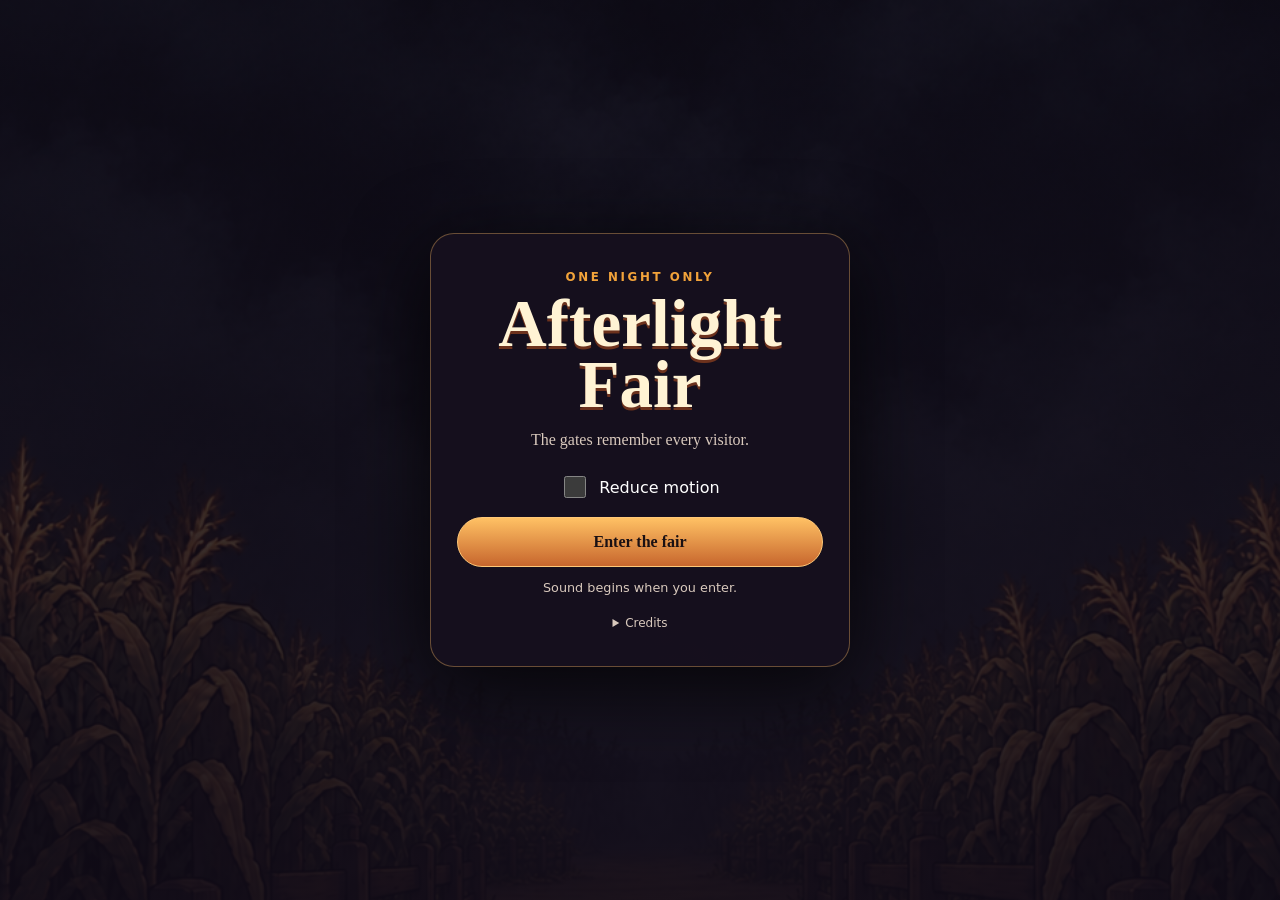
==== commit f3a4afdd: "Complete final project audit" ====
--- a/project-4-template/index.html
+++ b/project-4-template/index.html
@@ -14,7 +14,7 @@
     <link rel="preload" as="image" href="Assets/story-magician/spectral-bunny-v2.png" />
     <link rel="preload" as="image" href="Assets/story-magician/bunny-pawprints-v2.png" />
     <link rel="preload" as="image" href="Assets/story-wheel/wheel-focus-v3-unlit.png" />
-    <link rel="stylesheet" href="styles.css?v=20261025-20" />
+    <link rel="stylesheet" href="styles.css?v=20261026-24" />
   </head>
   <body>
     <main class="app" id="app">
@@ -30,7 +30,9 @@
           <button class="enter-button" id="enter" type="button">Enter the fair</button>
           <p class="sound-note" id="audio-message" role="status">Sound begins when you enter.</p>
           <details class="sound-credits">
-            <summary>Sound credits</summary>
+            <summary>Credits</summary>
+            <p>Developed by Ella Gault.</p>
+            <p>Visuals are original project artwork and AI-generated project assets documented in the repository’s asset notes.</p>
             <p>CC0 recordings from Freesound:</p>
             <ul>
               <li><a href="https://freesound.org/people/florianreichelt/sounds/459977/" target="_blank" rel="noopener">Soft Wind — florianreichelt</a></li>
@@ -39,6 +41,9 @@
               <li><a href="https://freesound.org/people/seth-m/sounds/458015/" target="_blank" rel="noopener">Big thunder clap — seth-m</a></li>
               <li><a href="https://freesound.org/people/SilentStrikeZ/sounds/389645/" target="_blank" rel="noopener">Wood Creak — SilentStrikeZ</a></li>
               <li><a href="https://freesound.org/people/Breviceps/sounds/462362/" target="_blank" rel="noopener">Small applause — Breviceps</a></li>
+              <li><a href="https://freesound.org/people/Breviceps/sounds/457037/" target="_blank" rel="noopener">Light Switch — Breviceps</a></li>
+              <li><a href="https://freesound.org/people/ingudios/sounds/119466/" target="_blank" rel="noopener">Metal Creak 2 — ingudios</a></li>
+              <li><a href="https://freesound.org/people/jgreer/sounds/333629/" target="_blank" rel="noopener">Chime sound — jgreer</a></li>
             </ul>
           </details>
         </div>
@@ -190,9 +195,11 @@
           <img class="story-wheel__support" src="Assets/story-wheel/wheel-support-v2.png" alt="" />
           <div class="story-wheel__rotor" id="story-wheel-rotor" aria-hidden="true">
             <img class="story-wheel__frame" src="Assets/story-wheel/wheel-frame-v1.png" alt="" />
-            <div class="story-wheel__finale" aria-hidden="true"></div>
-            <div class="story-wheel__carriage" style="--slot:0"><img src="Assets/story-wheel/wheel-carriage-v1.png" alt="" /><span class="story-wheel__passenger story-wheel__passenger--top"></span></div>
-            <div class="story-wheel__carriage" style="--slot:1"><img src="Assets/story-wheel/wheel-carriage-v1.png" alt="" /><span class="story-wheel__passenger story-wheel__passenger--right"></span></div>
+            <div class="story-wheel__finale" aria-hidden="true">
+              <i style="--x:50%;--y:4%"></i><i style="--x:64.2%;--y:6.2%"></i><i style="--x:77%;--y:13%"></i><i style="--x:87%;--y:23%"></i><i style="--x:94%;--y:35.8%"></i><i style="--x:96%;--y:50%"></i><i style="--x:94%;--y:64.2%"></i><i style="--x:87%;--y:77%"></i><i style="--x:77%;--y:87%"></i><i style="--x:64.2%;--y:94%"></i><i style="--x:50%;--y:96%"></i><i style="--x:35.8%;--y:94%"></i><i style="--x:23%;--y:87%"></i><i style="--x:13%;--y:77%"></i><i style="--x:6%;--y:64.2%"></i><i style="--x:4%;--y:50%"></i><i style="--x:6%;--y:35.8%"></i><i style="--x:13%;--y:23%"></i><i style="--x:23%;--y:13%"></i><i style="--x:35.8%;--y:6.2%"></i>
+            </div>
+            <div class="story-wheel__carriage" style="--slot:0"><img src="Assets/story-wheel/wheel-carriage-v1.png" alt="" /><span class="story-wheel__carriage-light story-wheel__carriage-light--top"></span><span class="story-wheel__passenger story-wheel__passenger--top"></span></div>
+            <div class="story-wheel__carriage" style="--slot:1"><img src="Assets/story-wheel/wheel-carriage-v1.png" alt="" /><span class="story-wheel__carriage-light story-wheel__carriage-light--right"></span><span class="story-wheel__passenger story-wheel__passenger--right"></span></div>
             <div class="story-wheel__carriage" style="--slot:2"><img src="Assets/story-wheel/wheel-carriage-v1.png" alt="" /></div>
             <div class="story-wheel__carriage" style="--slot:3"><img src="Assets/story-wheel/wheel-carriage-v1.png" alt="" /></div>
             <div class="story-wheel__carriage" style="--slot:4"><img src="Assets/story-wheel/wheel-carriage-v1.png" alt="" /></div>
@@ -200,11 +207,10 @@
             <div class="story-wheel__carriage" style="--slot:6"><img src="Assets/story-wheel/wheel-carriage-v1.png" alt="" /></div>
             <div class="story-wheel__carriage" style="--slot:7"><img src="Assets/story-wheel/wheel-carriage-v1.png" alt="" /></div>
             <div class="story-wheel__carriage" style="--slot:8"><img src="Assets/story-wheel/wheel-carriage-v1.png" alt="" /></div>
-            <div class="story-wheel__carriage" style="--slot:9"><img src="Assets/story-wheel/wheel-carriage-v1.png" alt="" /><span class="story-wheel__passenger story-wheel__passenger--left"></span></div>
-          </div>
-          <div class="story-wheel__searchlight" aria-hidden="true"></div>
-          <div class="story-wheel__climbing-prints" aria-hidden="true"><i></i><i></i><i></i><i></i><i></i></div>
+            <div class="story-wheel__carriage" style="--slot:9"><img src="Assets/story-wheel/wheel-carriage-v1.png" alt="" /><span class="story-wheel__carriage-light story-wheel__carriage-light--left"></span><span class="story-wheel__passenger story-wheel__passenger--left"></span></div>
+          </div>
           <div class="story-wheel__lights" aria-hidden="true"><i></i><i></i><i></i><i></i><i></i><i></i><i></i><i></i><i></i><i></i></div>
+          <div class="story-wheel__particles" aria-hidden="true"><i></i><i></i><i></i><i></i><i></i><i></i><i></i><i></i><i></i><i></i><i></i><i></i><i></i><i></i><i></i><i></i><i></i><i></i><i></i><i></i><i></i><i></i><i></i><i></i></div>
           <img class="story-wheel__foreground" src="Assets/story-wheel/wheel-foreground-booths-v1.png" alt="" />
           <img class="wheel-scene__rabbit" src="Assets/story-magician/spectral-bunny-v2.png" alt="" />
           <img class="wheel-scene__pawprints" src="Assets/story-magician/bunny-pawprints-v2.png" alt="" />
@@ -229,8 +235,8 @@
         </button>
       </section>
     </main>
-    <script src="corn-rig.js?v=20261025-20"></script>
-    <script src="audio.js?v=20261025-20"></script>
-    <script src="app.js?v=20261025-20"></script>
+    <script src="corn-rig.js?v=20261026-24"></script>
+    <script src="audio.js?v=20261026-24"></script>
+    <script src="app.js?v=20261026-24"></script>
   </body>
 </html>
--- a/project-4-template/styles.css
+++ b/project-4-template/styles.css
@@ -456,16 +456,20 @@
   background: transparent;
   color: transparent;
   pointer-events: none;
+  cursor: pointer;
 }
 #wheel-story-start:focus-visible { outline: 2px solid #d7b078; outline-offset: 4px; border-radius: 45%; }
 .scene.is-wheel-ready:not(.is-wheel-story) #wheel-story-start { pointer-events: auto; }
 .scene.is-wheel-story-complete #wheel-story-start { pointer-events: auto; }
 .scene.is-wheel-transitioning .wheel-scene,
-.scene.is-wheel-ready .wheel-scene { visibility: visible; }
+.scene.is-wheel-ready .wheel-scene,
+.scene.is-corn-return .wheel-scene { visibility: visible; }
 .scene.is-wheel-transitioning .wheel-scene__background { animation: wheel-background-arrive 2.6s ease-in-out both; }
 .scene.is-wheel-transitioning .wheel-scene__fog { animation: wheel-transition-fog 2.6s ease-in-out both; }
 .scene.is-wheel-transitioning .wheel-scene__rabbit { animation: wheel-rabbit-run 2.6s cubic-bezier(.34, .58, .32, 1) both; }
 .scene.is-wheel-transitioning .wheel-scene__pawprints { animation: wheel-pawprints-arrive 2.6s linear both; }
+.scene.is-wheel-transitioning .story-wheel__support,
+.scene.is-wheel-transitioning .story-wheel__rotor { animation:wheel-rig-arrive 2.6s cubic-bezier(.2,.72,.28,1) both; }
 .scene.is-wheel-ready .wheel-scene__background { opacity: 1; }
 .scene.is-wheel-ready .wheel-scene__pawprints { opacity: .68; }
 .scene.is-wheel-ready .wheel-scene__replays { opacity: 1; pointer-events: auto; }
@@ -474,37 +478,41 @@
 .story-wheel__support { position:absolute; z-index:2; width:48%; left:26%; top:30%; filter:brightness(.68) saturate(.64) hue-rotate(5deg); }
 .story-wheel__rotor { --turn:0deg; position:absolute; z-index:3; width:76%; aspect-ratio:1; left:12%; top:11.5%; transform:rotate(var(--turn)); transform-origin:50% 50%; }
 .story-wheel__frame { position:absolute; inset:0; width:100%; height:100%; }
-.story-wheel__finale { position:absolute; z-index:1; inset:2.2%; border:4px dotted #ffd58a; border-radius:50%; opacity:0; box-shadow:inset 0 0 14px #f0a54d,0 0 18px #df8c34; pointer-events:none; }
+.story-wheel__finale { position:absolute; z-index:1; inset:0; opacity:0; pointer-events:none; }
+.story-wheel__finale i { position:absolute; left:var(--x); top:var(--y); width:2.1%; aspect-ratio:1; border-radius:50%; background:#ffe4a6; box-shadow:0 0 5px 2px #e99b3e; transform:translate(-50%,-50%); }
 .story-wheel__carriage { position:absolute; inset:0; transform:rotate(calc(var(--slot) * 36deg)); }
 .story-wheel__carriage::after { content:""; position:absolute; z-index:1; left:49.35%; top:3.2%; width:1.3%; height:1.8%; border:1px solid #17131a; border-radius:999px; background:linear-gradient(90deg,#2e2732,#766675 48%,#302833); transform:rotate(calc((var(--slot) * -36deg) - var(--turn))); transform-origin:50% 0; }
 .story-wheel__carriage img { position:absolute; z-index:2; width:17%; left:41.5%; top:2.15%; transform:rotate(calc((var(--slot) * -36deg) - var(--turn))); transform-origin:50% 13.5%; filter:brightness(.68) saturate(.52) hue-rotate(7deg); }
 .story-wheel__foreground { position:absolute; z-index:4; inset:0; width:100%; height:100%; object-fit:cover; pointer-events:none; }
-.story-wheel__searchlight { position:absolute; z-index:6; left:29%; top:16%; width:8%; aspect-ratio:1; border-radius:50%; opacity:0; background:radial-gradient(circle,#fff2bf 0 8%,#e7ac59b8 18%,#bd71334f 42%,transparent 72%); filter:blur(.4px); pointer-events:none; }
+.story-wheel__carriage-light { position:absolute; z-index:3; left:45%; top:7%; width:10%; aspect-ratio:1; border-radius:50%; opacity:0; background:radial-gradient(circle,#fff4c8 0 9%,#e7ac59b8 20%,#bd71334f 46%,transparent 74%); pointer-events:none; transform-origin:50% 50%; }
 .story-wheel__lights { position:absolute; z-index:5; inset:0; pointer-events:none; }
 .story-wheel__lights i { position:absolute; width:5px; height:5px; border-radius:50%; background:#ffd18a; opacity:0; box-shadow:0 0 5px 2px #d88a38; }
 .story-wheel__lights i:nth-child(1){left:6%;top:48.2%}.story-wheel__lights i:nth-child(2){left:11%;top:49.5%}.story-wheel__lights i:nth-child(3){left:16%;top:51.2%}.story-wheel__lights i:nth-child(4){left:21%;top:53.1%}.story-wheel__lights i:nth-child(5){left:26%;top:55.3%}.story-wheel__lights i:nth-child(6){right:26%;top:55.3%}.story-wheel__lights i:nth-child(7){right:21%;top:53.1%}.story-wheel__lights i:nth-child(8){right:16%;top:51.2%}.story-wheel__lights i:nth-child(9){right:11%;top:49.5%}.story-wheel__lights i:nth-child(10){right:6%;top:48.2%}
-.story-wheel__climbing-prints { position:absolute; z-index:6; left:31%; top:35%; width:18%; height:25%; opacity:0; transform:rotate(8deg); }
-.story-wheel__climbing-prints i { position:absolute; width:7px; height:9px; border-radius:58% 58% 44% 44%; background:#a18bb5; box-shadow:0 0 4px #765692; transform:rotate(-34deg); }
-.story-wheel__climbing-prints i::before { content:""; position:absolute; left:-2px; top:-4px; width:3px; height:3px; border-radius:50%; background:inherit; box-shadow:4px -2px 0 #a18bb5,8px 0 0 #a18bb5; }
-.story-wheel__climbing-prints i:nth-child(1){left:72%;bottom:2%}.story-wheel__climbing-prints i:nth-child(2){left:57%;bottom:24%}.story-wheel__climbing-prints i:nth-child(3){left:42%;bottom:46%}.story-wheel__climbing-prints i:nth-child(4){left:27%;bottom:68%}.story-wheel__climbing-prints i:nth-child(5){left:12%;bottom:88%}
+.story-wheel__particles { position:absolute; z-index:12; inset:0; opacity:0; overflow:hidden; pointer-events:none; background:radial-gradient(circle at 50% 48%,#21182d33,transparent 58%); }
+.story-wheel__particles i { position:absolute; left:50%; top:48%; width:var(--size,3px); height:var(--size,3px); border-radius:50%; background:var(--color,#d6b16f); box-shadow:0 0 4px currentColor; opacity:0; transform:translate(-50%,-50%); }
+.story-wheel__particles i:nth-child(3n){--color:#9a78b4;--size:4px}.story-wheel__particles i:nth-child(4n){--color:#e6c68c;--size:2px}.story-wheel__particles i:nth-child(5n){--color:#78608f;--size:5px}
+.story-wheel__particles::before,.story-wheel__particles::after { content:""; position:absolute; inset:-24%; opacity:0; background-image:radial-gradient(circle,#e6c98d 0 1px,transparent 1.8px),radial-gradient(circle,#9675ad 0 1.4px,transparent 2.2px),radial-gradient(circle,#d8b46f 0 .8px,transparent 1.5px),radial-gradient(circle,#b292c4 0 1px,transparent 1.7px); background-position:0 0,11px 17px,23px 7px,7px 29px; background-size:29px 31px,37px 41px,23px 27px,43px 35px; }
+.story-wheel__particles::after { transform:rotate(17deg) scale(1.08); background-size:41px 33px,27px 39px,31px 25px,35px 43px; filter:blur(.25px); }
 .story-wheel__passenger { position:absolute; z-index:3; left:47.5%; top:8.4%; width:5%; height:6.2%; opacity:0; filter:drop-shadow(0 0 2px #050309); transform-origin:50% 50%; }
 .story-wheel__passenger::before { content:""; position:absolute; left:31%; top:0; width:38%; aspect-ratio:1; border-radius:50%; background:#09080c; }
 .story-wheel__passenger::after { content:""; position:absolute; left:7%; right:7%; top:22%; bottom:0; background:#0b0910; clip-path:polygon(32% 0,68% 0,100% 24%,78% 34%,74% 100%,26% 100%,22% 34%,0 24%); }
 .scene.is-wheel-story .story-wheel__rotor { animation:story-wheel-turn 16s cubic-bezier(.42,0,.32,1) both; }
 .scene.is-wheel-ready:not(.is-wheel-story):not(.is-wheel-story-complete) .wheel-scene__pawprints { animation:track-invitation 1.8s ease-in-out infinite; }
-.scene.is-wheel-story .story-wheel__searchlight { animation:searchlight-jump 12s steps(1,end) both; }
-.scene.is-wheel-story .story-wheel__finale { animation:wheel-finale 12s ease-out both; }
-.scene.is-wheel-story .story-wheel__frame { animation:wheel-frame-finale 12s ease-out both; }
+.scene.is-wheel-story .story-wheel__finale { animation:wheel-finale 16s ease-out both; }
+.scene.is-wheel-story .story-wheel__frame { animation:wheel-frame-finale 16s ease-out both; }
 .scene.is-wheel-story .story-wheel__carriage img,
 .scene.is-wheel-story .story-wheel__carriage::after { animation:story-carriage-upright 16s cubic-bezier(.42,0,.32,1) both; }
 .scene.is-wheel-story .story-wheel__passenger { animation:story-passenger-upright 16s cubic-bezier(.42,0,.32,1) both; }
 .scene.is-wheel-story .story-wheel__passenger--left { animation-name:story-passenger-upright,passenger-left; animation-duration:16s,12s; animation-timing-function:cubic-bezier(.42,0,.32,1),steps(1,end); }
 .scene.is-wheel-story .story-wheel__passenger--right { animation-name:story-passenger-upright,passenger-right; animation-duration:16s,12s; animation-timing-function:cubic-bezier(.42,0,.32,1),steps(1,end); }
 .scene.is-wheel-story .story-wheel__passenger--top { animation-name:story-passenger-upright,passenger-top; animation-duration:16s,12s; animation-timing-function:cubic-bezier(.42,0,.32,1),steps(1,end); }
+.scene.is-wheel-story .story-wheel__carriage-light { animation:story-passenger-upright 16s cubic-bezier(.42,0,.32,1) both; }
+.scene.is-wheel-story .story-wheel__carriage-light--left { animation-name:story-passenger-upright,passenger-left-light; animation-duration:16s,12s; animation-timing-function:cubic-bezier(.42,0,.32,1),steps(1,end); }
+.scene.is-wheel-story .story-wheel__carriage-light--right { animation-name:story-passenger-upright,passenger-right-light; animation-duration:16s,12s; animation-timing-function:cubic-bezier(.42,0,.32,1),steps(1,end); }
+.scene.is-wheel-story .story-wheel__carriage-light--top { animation-name:story-passenger-upright,passenger-top-light; animation-duration:16s,12s; animation-timing-function:cubic-bezier(.42,0,.32,1),steps(1,end); }
 .scene.is-wheel-story .wheel-scene__replays { opacity:0; pointer-events:none; }
-.scene.is-wheel-story .story-wheel__lights i { animation:story-wheel-light 12s steps(1,end) both; animation-delay:calc(var(--light,0) * .35s); }
+.scene.is-wheel-story .story-wheel__lights i { animation:story-wheel-light 16s steps(1,end) both; animation-delay:calc(var(--light,0) * .35s); }
 .scene.is-wheel-story .story-wheel__lights i:nth-child(1),.scene.is-wheel-story .story-wheel__lights i:nth-child(10){--light:0}.scene.is-wheel-story .story-wheel__lights i:nth-child(2),.scene.is-wheel-story .story-wheel__lights i:nth-child(9){--light:1}.scene.is-wheel-story .story-wheel__lights i:nth-child(3),.scene.is-wheel-story .story-wheel__lights i:nth-child(8){--light:2}.scene.is-wheel-story .story-wheel__lights i:nth-child(4),.scene.is-wheel-story .story-wheel__lights i:nth-child(7){--light:3}.scene.is-wheel-story .story-wheel__lights i:nth-child(5),.scene.is-wheel-story .story-wheel__lights i:nth-child(6){--light:4}
-.scene.is-wheel-story .story-wheel__climbing-prints { animation:story-wheel-prints 9s linear both; }
 .scene.is-wheel-story-complete .story-wheel__rotor { transform:rotate(58deg); }
 .scene.is-wheel-story-complete .story-wheel__carriage img,
 .scene.is-wheel-story-complete .story-wheel__carriage::after { transform:rotate(calc((var(--slot) * -36deg) - 58deg)); }
@@ -512,9 +520,27 @@
 .scene.is-wheel-story-complete .story-wheel__lights i { opacity:.62; }
 .scene.is-wheel-story-complete .story-wheel__finale { opacity:.5; }
 .scene.is-wheel-story-complete .story-wheel__frame { filter:brightness(1.08) drop-shadow(0 0 5px #bd7133); }
+.scene.is-wheel-ending .story-wheel__rotor,
+.scene.is-wheel-ending .story-wheel__support,
+.scene.is-wheel-ending .story-wheel__lights { animation:wheel-sweep-dark 1.6s ease-in both; }
+.scene.is-wheel-ending .story-wheel__particles { animation:particle-veil 4.5s ease-in-out both; }
+.scene.is-wheel-ending .story-wheel__particles::before { animation:particle-field 4.3s cubic-bezier(.16,.68,.2,1) both; }
+.scene.is-wheel-ending .story-wheel__particles::after { animation:particle-field-reverse 4.3s .08s cubic-bezier(.16,.68,.2,1) both; }
+.scene.is-wheel-ending .story-wheel__particles i { animation:particle-burst 4.1s cubic-bezier(.14,.7,.22,1) both; animation-delay:calc(var(--particle,0) * 24ms); }
+.scene.is-corn-return .story-wheel__particles { opacity:1; background-color:#100b18; animation:particle-clear 1.35s ease-in-out both; }
+.scene.is-corn-return .story-wheel__rotor,
+.scene.is-corn-return .story-wheel__support,
+.scene.is-corn-return .story-wheel__foreground,
+.scene.is-corn-return .story-wheel__lights,
+.scene.is-corn-return .wheel-scene__rabbit,
+.scene.is-corn-return .wheel-scene__pawprints,
+.scene.is-corn-return .wheel-scene__replays { opacity:0 !important; }
+.scene.is-corn-return .story-wheel__particles::before,
+.scene.is-corn-return .story-wheel__particles::after { opacity:.35; animation:particle-field-clear 1.35s ease-out both; }
+.scene.is-wheel-ending .story-wheel__particles i:nth-child(1){--particle:1;--x:-160px;--y:-280px}.scene.is-wheel-ending .story-wheel__particles i:nth-child(2){--particle:2;--x:140px;--y:-300px}.scene.is-wheel-ending .story-wheel__particles i:nth-child(3){--particle:3;--x:-120px;--y:260px}.scene.is-wheel-ending .story-wheel__particles i:nth-child(4){--particle:4;--x:170px;--y:250px}.scene.is-wheel-ending .story-wheel__particles i:nth-child(5){--particle:5;--x:-190px;--y:-100px}.scene.is-wheel-ending .story-wheel__particles i:nth-child(6){--particle:6;--x:185px;--y:80px}.scene.is-wheel-ending .story-wheel__particles i:nth-child(7){--particle:7;--x:-70px;--y:-340px}.scene.is-wheel-ending .story-wheel__particles i:nth-child(8){--particle:8;--x:65px;--y:330px}.scene.is-wheel-ending .story-wheel__particles i:nth-child(9){--particle:9;--x:-210px;--y:120px}.scene.is-wheel-ending .story-wheel__particles i:nth-child(10){--particle:10;--x:210px;--y:-140px}.scene.is-wheel-ending .story-wheel__particles i:nth-child(11){--particle:11;--x:-145px;--y:-210px}.scene.is-wheel-ending .story-wheel__particles i:nth-child(12){--particle:12;--x:125px;--y:190px}.scene.is-wheel-ending .story-wheel__particles i:nth-child(n+13){--x:0px;--y:-360px;--particle:6}
 .is-reduced .scene.is-wheel-story .story-wheel__rotor { animation:none; transform:rotate(18deg); }
 .is-reduced .scene.is-wheel-ready .wheel-scene__pawprints { animation:none; opacity:.78; }
-.is-reduced .scene.is-wheel-story .story-wheel__searchlight { animation:none; opacity:.65; left:46%; top:7%; }
+.is-reduced .scene.is-wheel-story .story-wheel__carriage-light { animation:none; opacity:.45; transform:rotate(calc(var(--slot) * -36deg)); }
 .is-reduced .scene.is-wheel-story .story-wheel__finale { animation:none; opacity:.5; }
 .is-reduced .scene.is-wheel-story .story-wheel__frame { animation:none; filter:brightness(1.08) drop-shadow(0 0 5px #bd7133); }
 .is-reduced .scene.is-wheel-story .story-wheel__carriage img,
@@ -524,14 +550,23 @@
 @keyframes story-carriage-upright { 0%,18%{transform:rotate(calc(var(--slot) * -36deg))} 100%{transform:rotate(calc((var(--slot) * -36deg) - 58deg))} }
 @keyframes story-passenger-upright { 0%,18%{transform:rotate(calc(var(--slot) * -36deg))} 100%{transform:rotate(calc((var(--slot) * -36deg) - 58deg))} }
 @keyframes track-invitation { 0%,100%{opacity:.54;filter:brightness(.72) saturate(.65)} 50%{opacity:.9;filter:brightness(1.08) saturate(.85) drop-shadow(0 0 5px #9271ad)} }
-@keyframes searchlight-jump { 0%,25%{opacity:0;left:27%;top:14%} 26%,35%{opacity:.82;left:27%;top:14%} 36%,45%{opacity:0} 46%,55%{opacity:.82;left:66%;top:14%} 56%,65%{opacity:0} 66%,78%{opacity:.9;left:46%;top:7%} 79%,82%{opacity:1;left:46%;top:7%;transform:scale(1.45)} 83%,100%{opacity:0;transform:scale(2.2)} }
-@keyframes wheel-finale { 0%,80%{opacity:0;transform:scale(.96)} 83%{opacity:1;transform:scale(1.02)} 88%{opacity:.45;transform:scale(1)} 92%{opacity:1} 100%{opacity:.5} }
-@keyframes wheel-frame-finale { 0%,80%{filter:none} 83%{filter:brightness(1.42) drop-shadow(0 0 12px #f1b25c)} 90%{filter:brightness(1.08) drop-shadow(0 0 4px #bd7133)} 94%{filter:brightness(1.34) drop-shadow(0 0 10px #f1b25c)} 100%{filter:brightness(1.08) drop-shadow(0 0 5px #bd7133)} }
-@keyframes story-wheel-light { 0%,8%{opacity:0} 9%,80%{opacity:1} 83%{opacity:1;transform:scale(1.8);box-shadow:0 0 13px 5px #ffb64f} 88%,100%{opacity:.78;transform:scale(1)} }
-@keyframes story-wheel-prints { 0%,12%{opacity:0} 18%,100%{opacity:.82} }
+@keyframes wheel-rig-arrive { 0%,38%{opacity:0;transform:scale(.88);filter:brightness(.25)} 62%{opacity:.2;filter:brightness(.45)} 82%{opacity:1;transform:scale(1.025);filter:brightness(1.14)} 100%{opacity:1;transform:scale(1);filter:none} }
+@keyframes passenger-left-light { 0%,25%{opacity:0} 26%,38%{opacity:.78} 39%,100%{opacity:0} }
+@keyframes passenger-right-light { 0%,45%{opacity:0} 46%,58%{opacity:.78} 59%,100%{opacity:0} }
+@keyframes passenger-top-light { 0%,65%{opacity:0} 66%,82%{opacity:.9} 83%,100%{opacity:0} }
+@keyframes wheel-finale { 0%,62%{opacity:0;transform:scale(.98)} 66%{opacity:1;transform:scale(1.015)} 72%{opacity:.42;transform:scale(1)} 78%{opacity:1} 84%{opacity:.5} 90%{opacity:.92} 96%{opacity:.56} 100%{opacity:.5} }
+@keyframes wheel-frame-finale { 0%,62%{filter:none} 66%{filter:brightness(1.4) drop-shadow(0 0 12px #f1b25c)} 72%{filter:brightness(1.08) drop-shadow(0 0 4px #bd7133)} 78%{filter:brightness(1.32) drop-shadow(0 0 10px #f1b25c)} 84%{filter:brightness(1.08) drop-shadow(0 0 5px #bd7133)} 90%{filter:brightness(1.25) drop-shadow(0 0 8px #e8a34b)} 100%{filter:brightness(1.08) drop-shadow(0 0 5px #bd7133)} }
+@keyframes story-wheel-light { 0%,8%{opacity:0} 9%,62%{opacity:1} 66%{opacity:1;transform:scale(1.65);box-shadow:0 0 12px 5px #ffb64f} 72%{opacity:.72;transform:scale(1)} 78%{opacity:1;transform:scale(1.45)} 84%{opacity:.76;transform:scale(1)} 90%{opacity:1;transform:scale(1.3)} 100%{opacity:.78;transform:scale(1)} }
 @keyframes passenger-left { 0%,25%{opacity:0} 26%,38%{opacity:.92} 39%,100%{opacity:0} }
 @keyframes passenger-right { 0%,45%{opacity:0} 46%,58%{opacity:.92} 59%,100%{opacity:0} }
 @keyframes passenger-top { 0%,65%{opacity:0} 66%,82%{opacity:.95} 83%,100%{opacity:0} }
+@keyframes wheel-sweep-dark { 0%{opacity:1;filter:brightness(1)} 38%{opacity:.72;filter:brightness(.65)} 72%{opacity:.18;filter:brightness(.22)} 100%{opacity:0;filter:brightness(0)} }
+@keyframes particle-veil { 0%{opacity:.15;background-color:transparent} 12%{opacity:1} 62%{opacity:1;background-color:#100b18e8} 100%{opacity:1;background-color:#100b18} }
+@keyframes particle-burst { 0%{opacity:0;transform:translate(-50%,-50%) scale(.15)} 8%{opacity:1} 74%{opacity:.92;transform:translate(calc(-50% + var(--x)),calc(-50% + var(--y))) scale(1)} 100%{opacity:.25;transform:translate(calc(-50% + var(--x)),calc(-50% + var(--y))) scale(.45)} }
+@keyframes particle-field { 0%{opacity:.1;transform:scale(.68) rotate(-8deg)} 14%{opacity:.95} 72%{opacity:.86;transform:scale(1.18) rotate(13deg)} 100%{opacity:.35;transform:scale(1.42) rotate(21deg)} }
+@keyframes particle-field-reverse { 0%{opacity:.08;transform:scale(.7) rotate(19deg)} 16%{opacity:.9} 74%{opacity:.8;transform:scale(1.2) rotate(-12deg)} 100%{opacity:.3;transform:scale(1.45) rotate(-22deg)} }
+@keyframes particle-clear { 0%{opacity:1;background-color:#100b18} 42%{opacity:.9;background-color:#100b18cc} 100%{opacity:0;background-color:transparent} }
+@keyframes particle-field-clear { 0%{opacity:.38;transform:scale(1)} 100%{opacity:0;transform:scale(1.18)} }
 .usher-fog {
   position: absolute;
   left: -16%;
